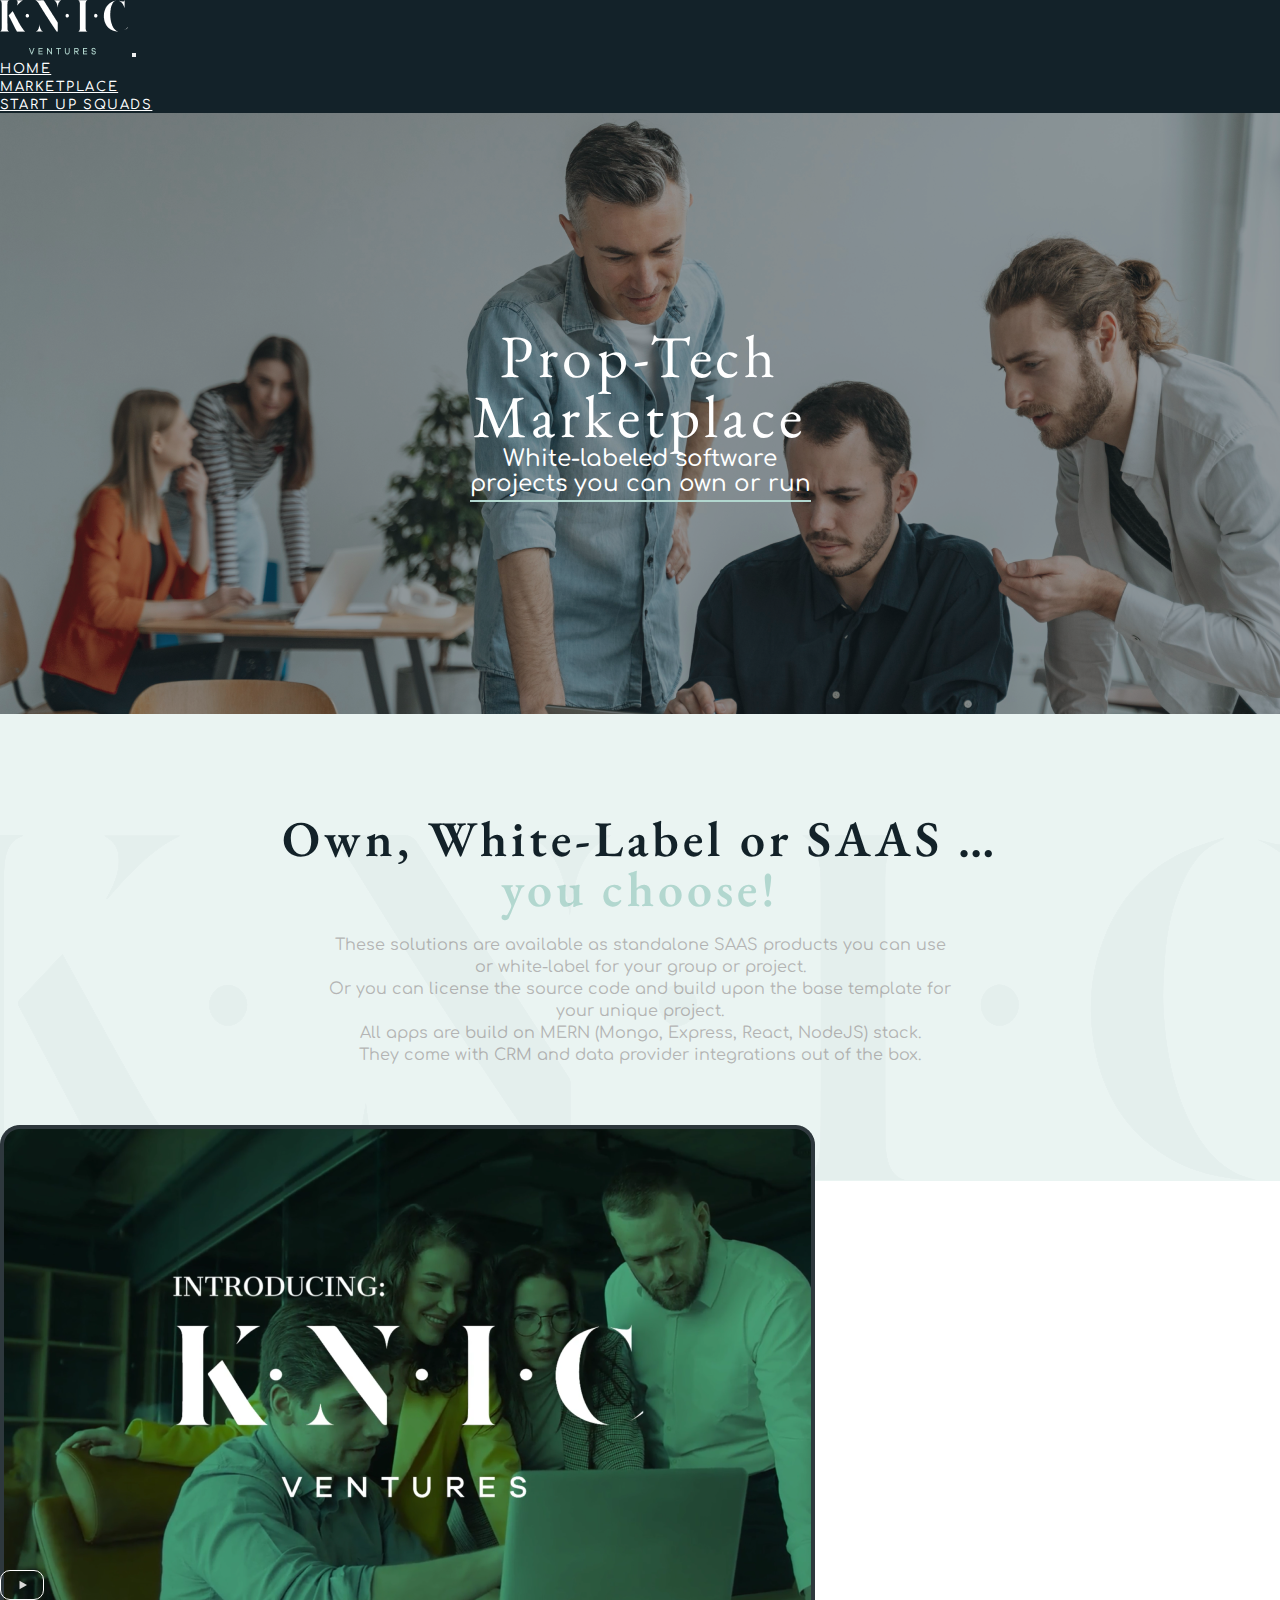
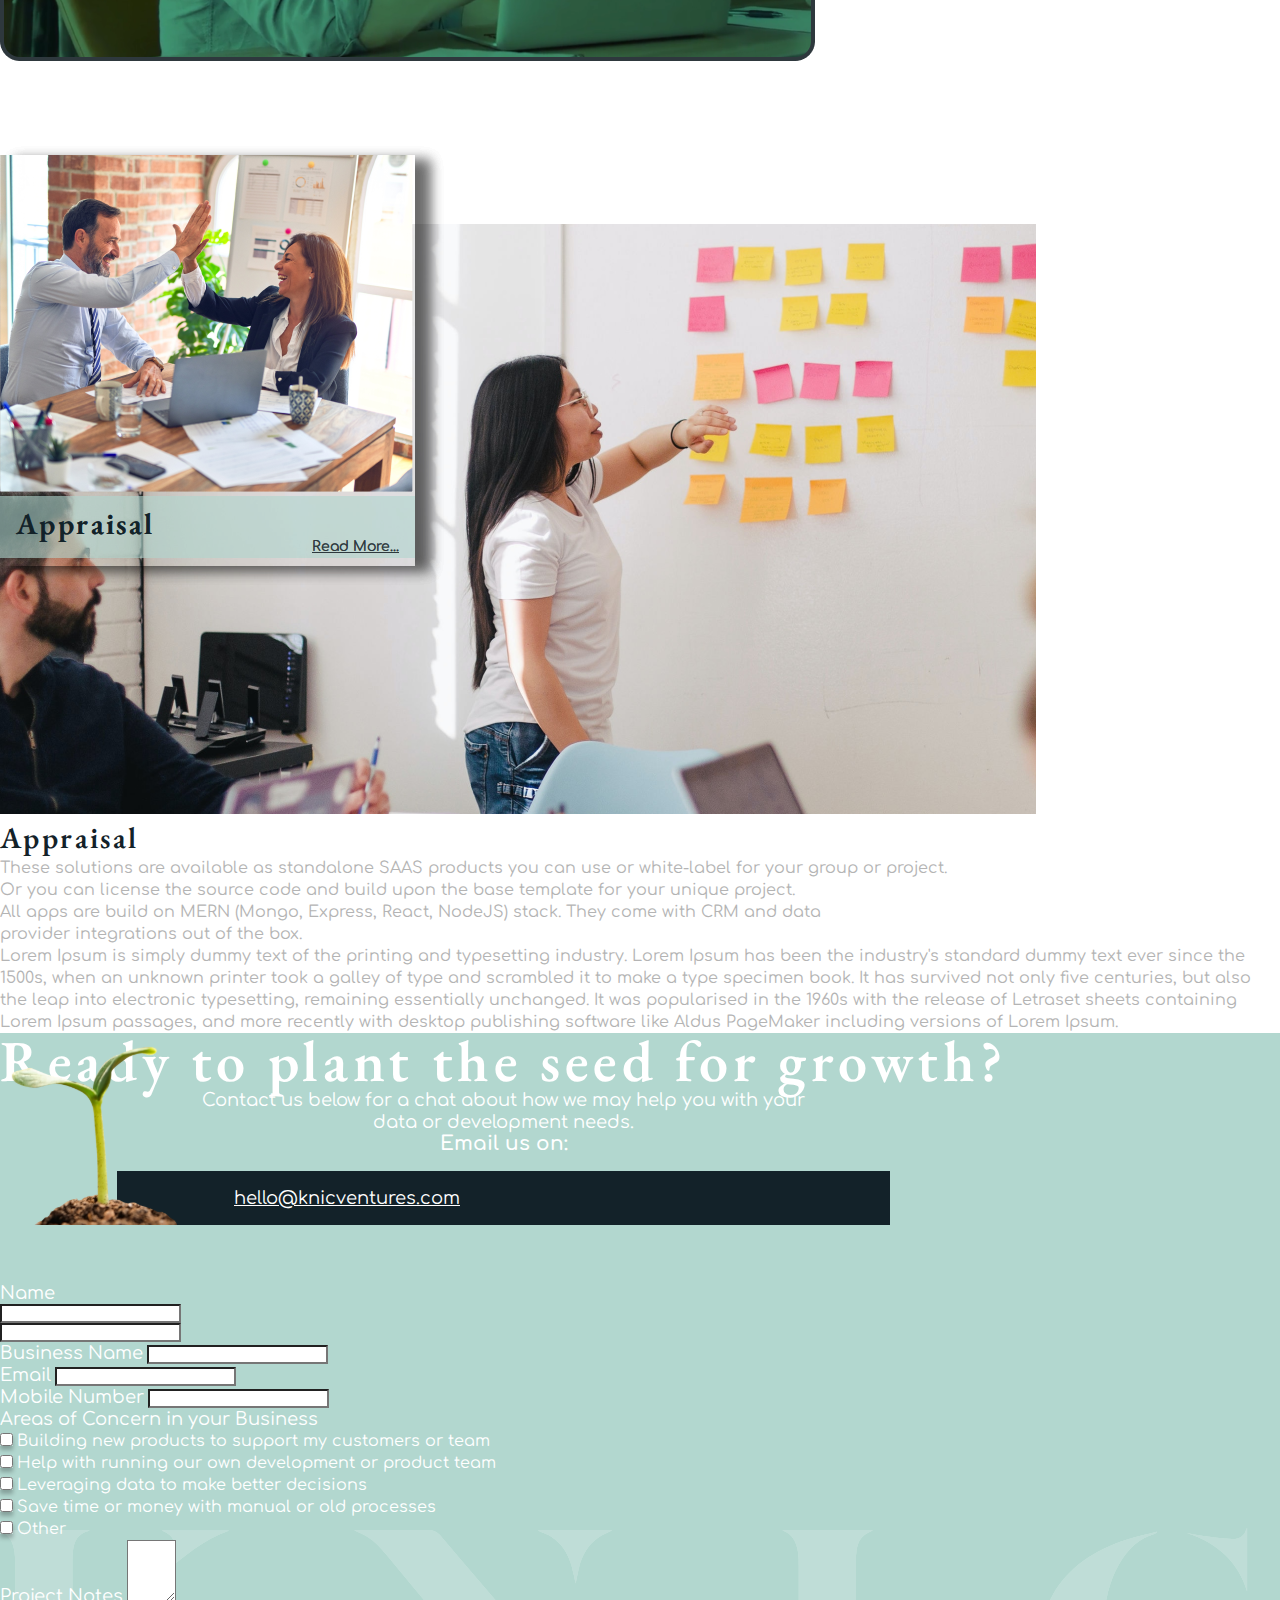
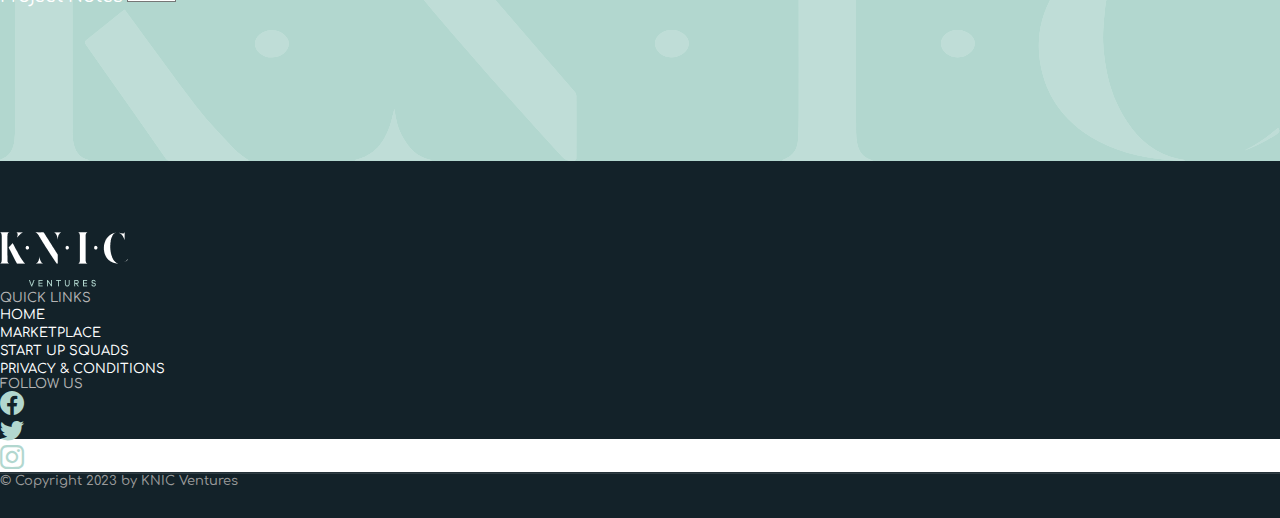
==== index.html @ 0ed19557 "Add files via upload" ====
<!doctype html>
<html lang="en">

<head>
    <meta charset="utf-8">
    <meta name="viewport" content="width=device-width, initial-scale=1">
    <title>Knic inner page</title>
    <link rel="stylesheet" href="style.css">
    <link rel="shortcut icon" href="assets/Logo.png" type="image/x-icon">
    <!-- Bootstrap CSS cdn link  -->
    <link href="https://cdn.jsdelivr.net/npm/bootstrap@5.3.1/dist/css/bootstrap.min.css" rel="stylesheet"
        integrity="sha384-4bw+/aepP/YC94hEpVNVgiZdgIC5+VKNBQNGCHeKRQN+PtmoHDEXuppvnDJzQIu9" crossorigin="anonymous">
    <!-- Bootstrap Icon cdn link  -->
    <link rel="stylesheet" href="https://cdn.jsdelivr.net/npm/bootstrap-icons@1.10.5/font/bootstrap-icons.css">
</head>

<body>
    <!-------------------------- Navbar--------------- -->
    <nav class="navbar navbar-expand-lg ">
        <div class="container-fluid mx-md-3">
            <a class="navbar-brand" href="index.html"><img src="assets/Logo.png" alt="Logo img"></a>
            <button class="navbar-toggler" type="button" data-bs-toggle="collapse"
                data-bs-target="#navbarSupportedContent" aria-controls="navbarSupportedContent" aria-expanded="false"
                aria-label="Toggle navigation">
                <span class="navbar-toggler-icon"></span>
            </button>
            <div class="collapse navbar-collapse" id="navbarSupportedContent">
                <ul class="navbar-nav ms-auto mb-2 mb-lg-0">
                    <li class="nav-item">
                        <a class="nav-link" aria-current="page" href="javascript:void(0)">HOME</a>
                    </li>
                    <li class="nav-item">
                        <a class="nav-link mx-lg-4" href="index.html">MARKETPLACE</a>
                    </li>
                    <li class="nav-item">
                        <a class="nav-link" href="startupsquads.html">START UP SQUADS</a>
                    </li>
                </ul>
            </div>
        </div>
    </nav>

    <!-------------------------- Hero Section--------------- -->

    <div class="container-fluid hero_img">
        <div class="row ">
            <div class="hero_content">
                <h1 class="hero_heading">Prop-Tech <br /> Marketplace</h1>
                <p class="hero_title mt-4">White-labeled software <br /> projects you can own or run </p>
            </div>
        </div>
    </div>

    <!-------------------------- Second Section--------------- -->
    <div class="container-fluid content_bg">
        <div class="row">
            <div class="second_section">
                <div class="second_section_heading">
                    <h2>Own, White-Label or SAAS … <br /><span>you choose!</span></h2>
                </div>
                <div class="second_section_info">
                    <p>These solutions are available as standalone SAAS products you can use <br /> or white-label for
                        your group
                        or project.</p>
                    <p>Or you can license the source code and build upon the base template for <br /> your unique
                        project.</p>
                    <p>All apps are build on MERN (Mongo, Express, React, NodeJS) stack.</p>
                    <p>They come with CRM and data provider integrations out of the box.</p>
                </div>
            </div>
        </div>
    </div>

    <!-------------------------- Image Section--------------- -->
    <div class="container-fluid">
        <div class="row">
            <div class="center_image text-center">
                <img src="assets/introduction.png" class="img-fluid" alt="Introduction Image">
                <div class="youtube">
                    <a href="javascript:void(0)">
                        <img src="assets/youtube.svg" alt="youtube">
                    </a>
                </div>
            </div>
        </div>
    </div>

    <!-------------------------- Card Section--------------- -->
    <div class="container-fluid card_section d-flex align-items-center justify-content-center">
        <div class="row ">
            <div class="col-md-4 col-12">
                <div class="card rounded-0" data-bs-target="#exampleModalToggle" data-bs-toggle="modal">
                    <img src="assets/card.png" class="card-img-top img-fluid rounded-0" alt="...">
                    <div class="card-body">
                        <h5 class="card-title">Appraisal</h5>
                        <a href="javascript:void(0)" class="text-decoration-none">Read More...</a>
                    </div>
                    <div class="overlay">
                        <div class="content_hover_card">
                            <img src="assets/01.svg" alt="01">
                            <h3>Appraisal</h3>
                            <p>Capture Testimonials and ratings from your buyers and sellers automatically after the
                                sale with SMS/Email forms sent directly.</p>
                        </div>
                    </div>
                </div>
            </div>
            <div class="col-md-4 col-12">
                <div class="card rounded-0" data-bs-target="#exampleModalToggle" data-bs-toggle="modal">
                    <img src="assets/card.png" class="card-img-top img-fluid rounded-0" alt="...">
                    <div class="card-body">
                        <h5 class="card-title">Appraisal</h5>
                        <a href="javascript:void(0)" class="text-decoration-none">Read More...</a>
                    </div>
                    <div class="overlay">
                        <div class="content_hover_card">
                            <img src="assets/01.svg" alt="01">
                            <h3>Appraisal</h3>
                            <p>Capture Testimonials and ratings from your buyers and sellers automatically after the
                                sale with SMS/Email forms sent directly.</p>
                        </div>
                    </div>
                </div>
            </div>
            <div class="col-md-4 col-12">
                <div class="card rounded-0" data-bs-target="#exampleModalToggle" data-bs-toggle="modal">
                    <img src="assets/card.png" class="card-img-top img-fluid rounded-0" alt="...">
                    <div class="card-body">
                        <h5 class="card-title">Appraisal</h5>
                        <a href="javascript:void(0)" class="text-decoration-none">Read More...</a>
                    </div>
                    <div class="overlay">
                        <div class="content_hover_card">
                            <img src="assets/01.svg" alt="01">
                            <h3>Appraisal</h3>
                            <p>Capture Testimonials and ratings from your buyers and sellers automatically after the
                                sale with SMS/Email forms sent directly.</p>
                        </div>
                    </div>
                </div>
            </div>
        </div>
    </div>

    <!-------------------------- Card Modal Section--------------- -->
    <div class="modal fade rounded-0 " id="exampleModalToggle" aria-hidden="true"
        aria-labelledby="exampleModalToggleLabel" tabindex="-1">
        <div class="modal-dialog modal-dialog-centered modal-xl">
            <div class="modal-content rounded-0 ">
                <div class="modal-header">
                    <img src="assets/card_popup_modal.png" class="img-fluid w-100" alt="Card popup image">
                </div>
                <div class="modal-body">
                    <h5 class="mb-3">Appraisal</h5>
                    <p>These solutions are available as standalone SAAS products you can use or white-label for your
                        group or project. <br />
                        Or you can license the source code and build upon the base template for your unique project.</p>
                    <p>All apps are build on MERN (Mongo, Express, React, NodeJS) stack. They come with CRM and data
                        <br />
                        provider integrations out of the box.
                    </p>
                    <p>Lorem Ipsum is simply dummy text of the printing and typesetting industry. Lorem Ipsum has been
                        the industry's standard dummy text ever since the 1500s, when an unknown printer took a galley
                        of type and scrambled it to make a type specimen book. It has survived not only five centuries,
                        but also the leap into electronic typesetting, remaining essentially unchanged. It was
                        popularised in the 1960s with the release of Letraset sheets containing Lorem Ipsum passages,
                        and more recently with desktop publishing software like Aldus PageMaker including versions of
                        Lorem Ipsum.</p>
                </div>
            </div>
        </div>
    </div>

    <!-------------------------- Contact Section--------------- -->
    <div class="container-fluid contact">
        <div class="row">
            <!-- Contact info -->
            <div class="col-md-6 text-center align-items-center justify-content-center d-flex tree_bottom">
                <div class="contact_info">
                    <h3>Ready to plant the seed for growth?</h3>
                    <p class="mt-4">Contact us below for a chat about how we may help you with your <br /> data or
                        development needs.
                    </p>
                    <h6 class="mt-1">Email us on:</h6>
                    <div class="contact_email_btn">
                        <a href="mailto:hello@knicventures.com" class="text-decoration-none">hello@knicventures.com</a>
                    </div>
                </div>
            </div>
            <!-- Form -->
            <div class="col-md-6 form_section d-flex justify-content-center">
                <form style="width: 583px;">
                    <!-- Name input -->
                    <div class="row">
                        <label class="form-label" for="name">Name</label>
                        <div class="col-md-6 col-12">
                            <div class="form-outline">
                                <input type="text" name="fname" class="form-control" />
                            </div>
                        </div>
                        <div class="col-md-6 col-12">
                            <div class="form-outline">
                                <input type="text" name="lname" class="form-control" />
                            </div>
                        </div>
                    </div>

                    <!-- Business Name input -->
                    <div class="form-outline mt-3">
                        <label class="form-label" for="Business_Name">Business Name</label>
                        <input type="text" name="Business_Name" class="form-control" />
                    </div>

                    <!-- Email and Mobile input  -->
                    <div class="row mt-3">
                        <div class="col-6">
                            <div class="form-outline">
                                <label class="form-label" for="Email">Email</label>
                                <input type="email" name="Email" class="form-control" />
                            </div>
                        </div>
                        <div class="col-6">
                            <div class="form-outline">
                                <label class="form-label" for="number">Mobile Number</label>
                                <input type="text" name="number" class="form-control" />
                            </div>
                        </div>
                    </div>

                    <!-- Checkbox -->
                    <div class="checkbox_list mt-3">
                        <h6>Areas of Concern in your Business</h6>
                        <div class="form-check">
                            <input class="form-check-input" type="checkbox" value="" id="flexCheckDefault">
                            <label class="form-check-label" for="flexCheckDefault"> Building new products to support my
                                customers or team
                            </label>
                        </div>
                        <div class="form-check">
                            <input class="form-check-input" type="checkbox" value="" id="2">
                            <label class="form-check-label" for="2">
                                Help with running our own development or product team
                            </label>
                        </div>
                        <div class="form-check">
                            <input class="form-check-input" type="checkbox" value="" id="3">
                            <label class="form-check-label" for="3">
                                Leveraging data to make better decisions
                            </label>
                        </div>
                        <div class="form-check">
                            <input class="form-check-input" type="checkbox" value="" id="4">
                            <label class="form-check-label" for="4">
                                Save time or money with manual or old processes
                            </label>
                        </div>
                        <div class="form-check">
                            <input class="form-check-input" type="checkbox" value="" id="5">
                            <label class="form-check-label" for="5">
                                Other
                            </label>
                        </div>
                    </div>

                    <!-- Project Notes textarea -->
                    <div class="form-outline mt-3">
                        <label class="form-label" for="project_notes">Project Notes</label>
                        <textarea name="project_notes" cols="4" rows="4" class="form-control"></textarea>
                    </div>
                </form>
            </div>
        </div>
    </div>

    <!-------------------------- Footer Section--------------- -->
    <footer>
        <div class="container-fluid">
            <div class="row">
                <div class="col-md-3 ms-md-3">
                    <img src="assets/Logo.png" alt="logo">
                </div>
                <div class="col-md-3 footer_link">
                    <h5 class="mb-4">QUICK LINKS</h5>
                    <ul class="p-0">
                        <li class="mb-2"><a href="javascript:void(0)">HOME</a></li>
                        <li class="mb-2"><a href="javascript:void(0)">MARKETPLACE</a></li>
                        <li class="mb-2"><a href="javascript:void(0)">START UP SQUADS</a></li>
                        <li><a href="javascript:void(0)">PRIVACY & CONDITIONS</a></li>
                    </ul>
                </div>
                <div class="col-md-3 footer_social">
                    <h5 class="mb-4">FOLLOW US</h5>
                    <ul class="p-0 d-flex">
                        <li><a href="javascript:void(0)"><i class="bi bi-facebook"></i></a></li>
                        <li class="mx-4"><a href="javascript:void(0)"><i class="bi bi-twitter"></i></a></li>
                        <li><a href="javascript:void(0)"><i class="bi bi-instagram"></i></a></li>
                </div>
                <div class="copyright text-center p-0">
                    <hr>
                    <p class="pt-3">© Copyright 2023 by KNIC Ventures</p>
                </div>
            </div>
        </div>
    </footer>




    <script src="https://cdn.jsdelivr.net/npm/bootstrap@5.3.1/dist/js/bootstrap.bundle.min.js"
        integrity="sha384-HwwvtgBNo3bZJJLYd8oVXjrBZt8cqVSpeBNS5n7C8IVInixGAoxmnlMuBnhbgrkm"
        crossorigin="anonymous"></script>
</body>

</html>
---- style.css ----
@import url("https://fonts.googleapis.com/css2?family=Comfortaa:wght@300;500;700&display=swap");
@import url("https://fonts.googleapis.com/css2?family=EB+Garamond:wght@400;500;600;700&display=swap");

* {
  margin: 0;
  padding: 0;
  box-sizing: border-box;
}

:root {
  --white: #fff;
  --blue: #132229;
  --light: #b2d7cf;
  --gray: #b4b4b4;
  --Comfortaa: "Comfortaa", cursive;
  --EB_Garamond: "EB Garamond", serif;
}

/*------------------Navbar------------------------- */
.navbar {
  background: var(--blue);
}

.nav-item a {
  font-family: var(--Comfortaa);
  color: var(--white);
  font-size: 13px;
  font-style: normal;
  font-weight: 500;
  line-height: normal;
  letter-spacing: 1.56px;
  /* padding: 0 !important; */
}

.nav-item a:hover {
  color: var(--white);
  border-bottom: 1px solid var(--light);
}

/*------------------ Hero Section------------------------- */
.hero_img {
  position: relative;
  display: flex;
  justify-content: center;
  align-items: center;
  height: 601px;
  width: 100%;
  background-image: url("assets/hero_img.png");
  background-size: cover;
}

.hero_img::before {
  content: "";
  position: absolute;
  top: 0px;
  right: 0px;
  bottom: 0px;
  left: 0px;
  opacity: 0.46;
  background-color: var(--blue);
}

.hero_content .hero_heading {
  position: relative;
  color: var(--white) !important;
  text-align: center;
  font-family: var(--EB_Garamond);
  font-size: 60px;
  font-style: normal;
  font-weight: 400;
  line-height: 60px;
  letter-spacing: 4.8px;
}

.hero_content .hero_title {
  position: relative;
  color: var(--white);
  text-align: center;
  font-family: var(--Comfortaa);
  font-size: 23px;
  font-style: normal;
  font-weight: 500;
  line-height: normal;
  padding-bottom: 4px;
  border-bottom: 2px solid var(--light);
}

/*------------------ Content Section------------------------- */
.content_bg {
  position: relative;
  height: 467px;
}
.content_bg::before {
  content: "";
  position: absolute;
  top: 0;
  bottom: 0;
  right: 0;
  left: 0;
  background: var(--light);
  opacity: 0.27;
}
.content_bg::after {
  content: "";
  position: absolute;
  top: 0px;
  right: 0px;
  bottom: 0px;
  left: 0px;
  background: url("assets/content_img.svg") bottom no-repeat;
}

.second_section {
  padding: 100px 0px 0px 0px;
  position: relative;
}

.second_section_heading h2 {
  color: var(--blue);
  text-align: center;
  font-family: var(--EB_Garamond);
  font-size: 50px;
  font-style: normal;
  font-weight: 600;
  line-height: 50px;
  letter-spacing: 4px;
}

.second_section_heading span {
  color: var(--light);
  font-family: var(--EB_Garamond);
  font-size: 50px;
  font-style: normal;
  font-weight: 600;
  line-height: 50px;
  letter-spacing: 4px;
}
.second_section_info {
  padding: 20px;
}
.second_section_info p {
  color: var(--gray);
  text-align: center;
  font-family: var(--Comfortaa);
  font-size: 16px;
  font-style: normal;
  font-weight: 400;
  line-height: 22px;
}

/*------------------ Image Section------------------------- */
.center_image {
  margin-top: -56px !important;
  z-index: 999;
  position: relative;
  width: 815px;
  height: 536px;
}
.center_image .youtube {
  margin-top: -95px;
}

/*------------------ Card Section------------------------- */
.card_section {
  margin-bottom: 163px;
}

.card {
  margin-top: 94px;
  width: 415px !important;
  height: 411px !important;
  border: none !important;
  box-shadow: 15px 5px 12px 0px rgba(0, 0, 0, 0.25);
  position: absolute;
}

.card-body {
  position: relative;
  padding: 0px !important;
}

.card-body::before {
  content: "";
  position: absolute;
  top: 0;
  bottom: 0;
  right: 0;
  left: 0;
  background: var(--light);
  opacity: 0.27;
}

.card-title {
  position: relative;
  color: var(--blue);
  font-family: var(--EB_Garamond);
  font-size: 30px;
  font-style: normal;
  font-weight: 600;
  line-height: 56px;
  letter-spacing: 2.4px;
  padding-left: 16px;
  margin: 0px !important;
}

.card-body a {
  position: relative;
  color: #2e383d;
  font-family: var(--Comfortaa);
  font-size: 14px;
  font-style: normal;
  font-weight: 400;
  line-height: 22px;
  display: flex;
  justify-content: end;
  margin: -16px 16px 0px 0px;
}

.overlay {
  position: absolute;
  top: 0;
  bottom: 0;
  left: 0;
  right: 0;
  opacity: 0;
  transition: 0.4s ease-in-out;
  background: var(--blue);
  cursor: pointer;
  align-items: center;
  display: flex;
}

.content_hover_card {
  position: absolute;
  margin: 0px 55px;
  color: var(--white);
}

.content_hover_card h3 {
  color: var(--white);
  font-family: var(--Comfortaa);
  font-size: 30px;
  font-style: normal;
  font-weight: 400;
  line-height: 22px;
  margin: 10px 0px 15px 0px;
}

.content_hover_card p {
  color: var(--white);
  font-family: var(--Comfortaa);
  font-size: 16px;
  font-style: normal;
  font-weight: 400;
  line-height: 22px;
}

.card:hover .overlay {
  opacity: 1 !important;
}

/* card modal */
.modal-header {
  border-bottom: 0px !important;
}
.modal-xl {
  --bs-modal-width: 1091px !important;
}

/* .modal-body{
  padding: 0px!important;
} */

.modal-body h5 {
  color: var(--blue);
  font-family: var(--EB_Garamond);
  font-size: 30px;
  font-style: normal;
  font-weight: 600;
  /* line-height: 56px; */
  letter-spacing: 2.4px;
}

.modal-body p {
  color: var(--gray);
  font-family: var(--Comfortaa);
  font-size: 16px;
  font-style: normal;
  font-weight: 400;
  line-height: 22px;
}

/*------------------ Contact Section------------------------- */
.contact {
  background: var(--light);
  height: 728px;
  display: flex;
  position: relative;
}

.contact::before {
  content: "";
  position: absolute;
  top: 0px;
  right: 0px;
  bottom: 0px;
  left: 0px;
  background: url("assets/content_img_small.svg") bottom no-repeat;
  background-size: contain;
}

.contact_info h3 {
  color: var(--white);
  text-align: center;
  font-family: var(--EB_Garamond);
  font-size: 58px;
  font-style: normal;
  font-weight: 600;
  line-height: 56px;
  letter-spacing: 4.64px;
}
.contact_info p {
  color: var(--white);
  text-align: center;
  font-family: var(--Comfortaa);
  font-size: 18px;
  font-style: normal;
  font-weight: 400;
  line-height: 22px;
}
.contact_info h6 {
  color: var(--white);
  text-align: center;
  font-family: var(--Comfortaa);
  font-size: 20px;
  font-style: normal;
  font-weight: 600;
  line-height: 22px !important;
}
.contact_email_btn {
  background: var(--blue);
  margin: 16px 117px !important;
  padding: 16px 117px !important;
}
.contact_email_btn a {
  color: var(--white);
  text-align: center;
  font-family: var(--Comfortaa);
  font-size: 18px;
  font-style: normal;
  font-weight: 400;
  line-height: 22px;
}

.tree_bottom {
  position: relative;
}

.tree_bottom::after {
  content: "";
  position: absolute;
  bottom: 0px;
  width: 177px;
  height: 199px;
  background: url("assets/Tree.svg") no-repeat;
  background-position: bottom center;
}

/* ----------contact section (form Part)-------------- */
.form_section {
  margin-top: 57px !important;
  position: relative;
}
.form_section label,
.checkbox_list h6 {
  color: var(--white);
  font-family: var(--Comfortaa);
  font-size: 18px;
  font-style: normal;
  font-weight: 400;
  line-height: 22px;
}

.form-check label {
  color: var(--white);
  font-family: var(--Comfortaa);
  font-size: 16px !important;
  font-style: normal;
  font-weight: 400;
  line-height: 22px;
}
.form-outline input,
.form-outline textarea,
.form-check-input {
  box-shadow: none !important;
  border-radius: 0px !important;
}
.form-check-input {
  box-shadow: 0px 4px 4px 0px rgba(0, 0, 0, 0.25) !important;
}

/* ----------Footer section-------------- */

footer {
  background-color: var(--blue);
  height: 278px;
  padding-top: 71px;
}

.footer_link h5,
.footer_social h5 {
  color: var(--gray);
  font-family: var(--Comfortaa);
  font-size: 13px;
  font-style: normal;
  font-weight: 500;
  line-height: normal;
}

.footer_link ul li,
.footer_social ul li {
  list-style: none !important;
}
.footer_link ul li a {
  text-decoration: none;
  color: var(--white);
  font-family: var(--Comfortaa);
  font-size: 13px;
  font-style: normal;
  font-weight: 500;
  line-height: normal;
}
.footer_social ul li a i {
  color: #b2d7cf !important;
  font-size: 24px;
}

.copyright {
  background-color: var(--blue);
  height: 46px;
}

.copyright hr {
  margin: 0px !important;
  opacity: 0.13;
  color: #d9d9d9;
}

.copyright p {
  color: #9a9a9a;
  font-family: var(--Comfortaa);
  font-size: 13px;
  font-style: normal;
  font-weight: 500;
  line-height: normal;
}
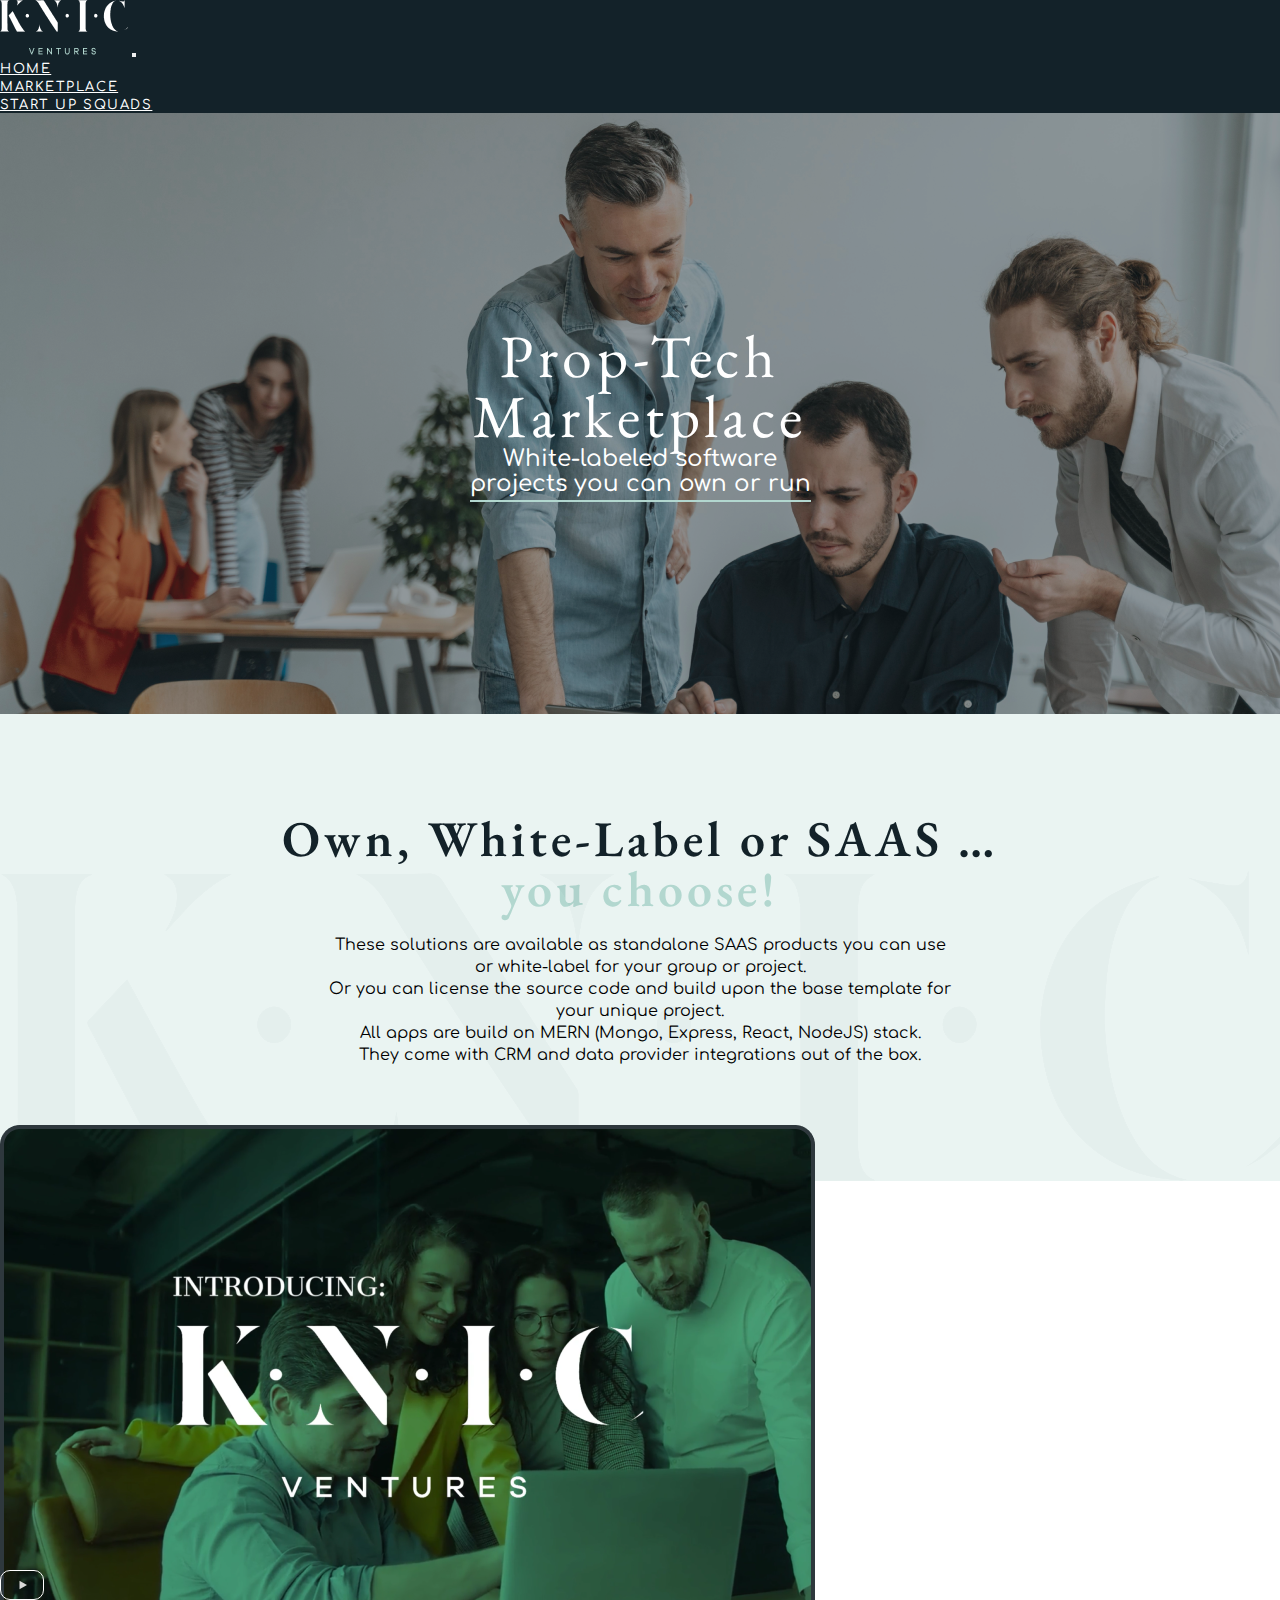
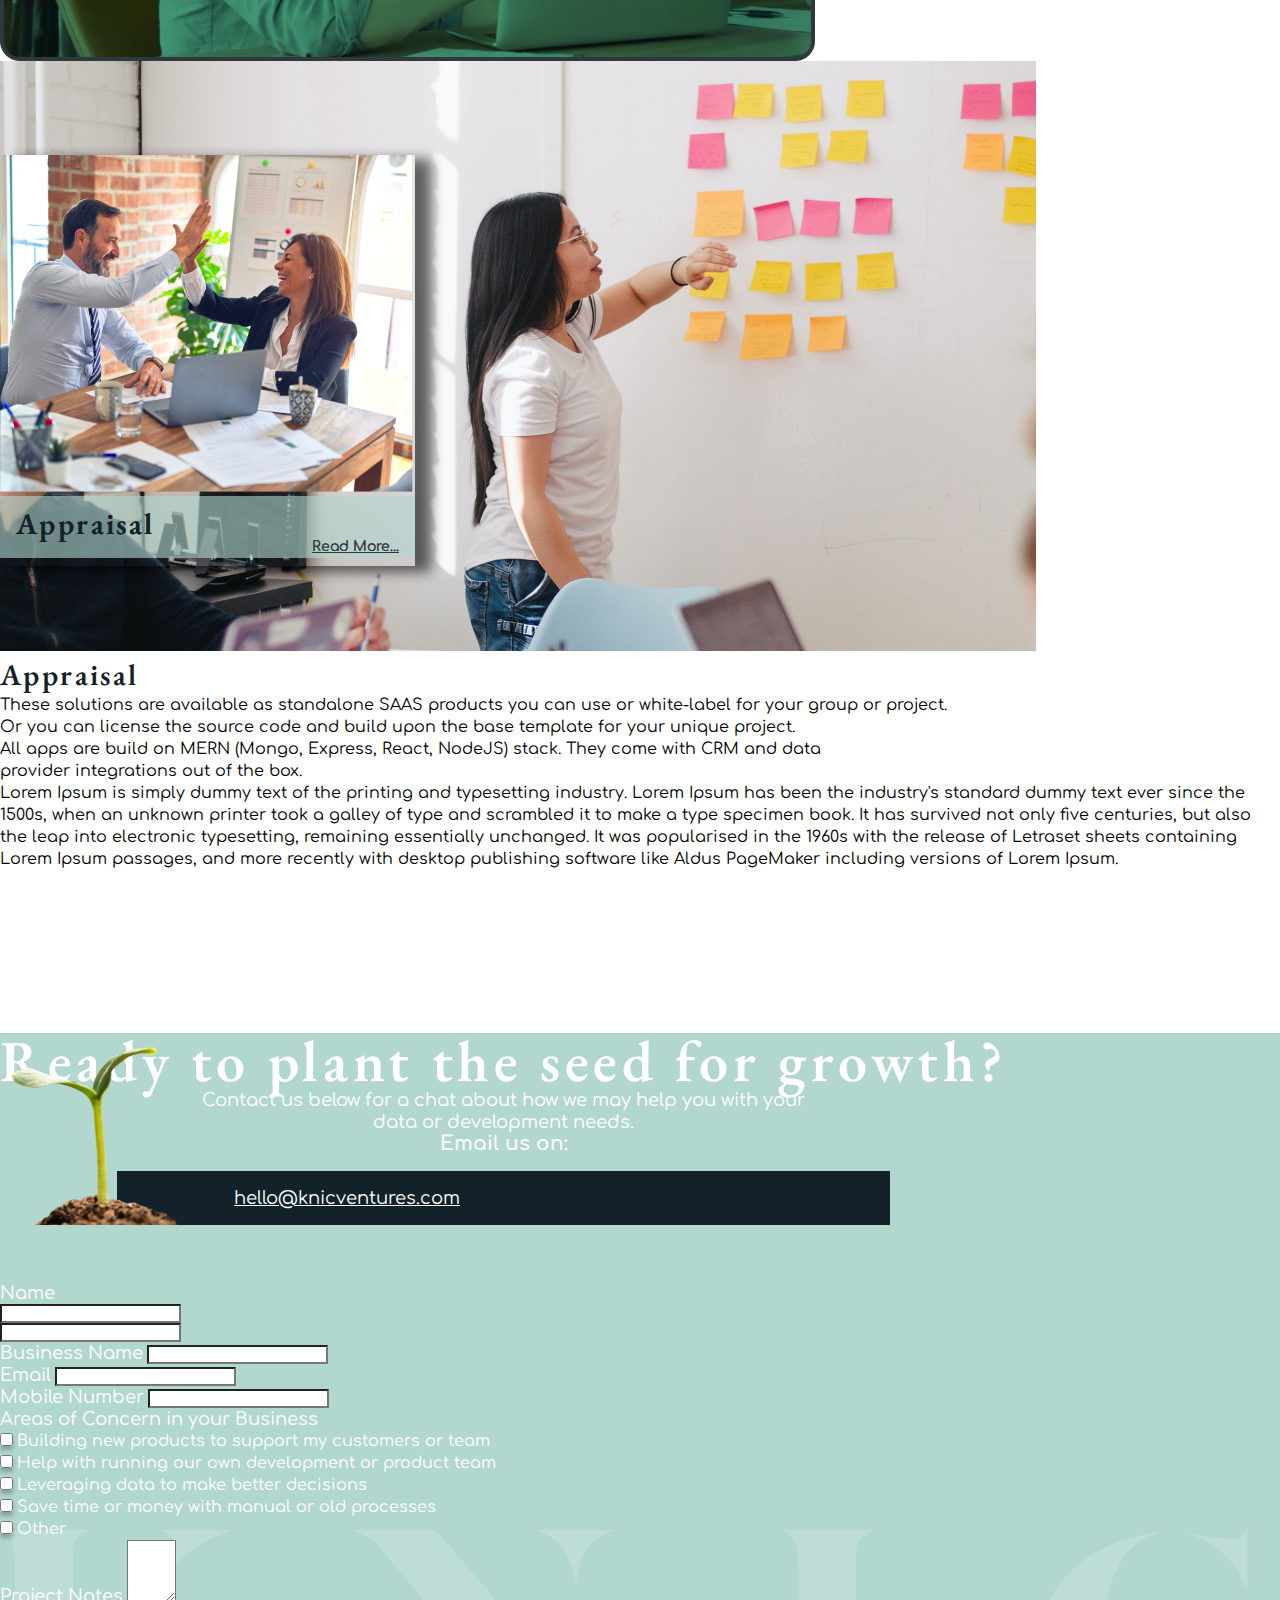
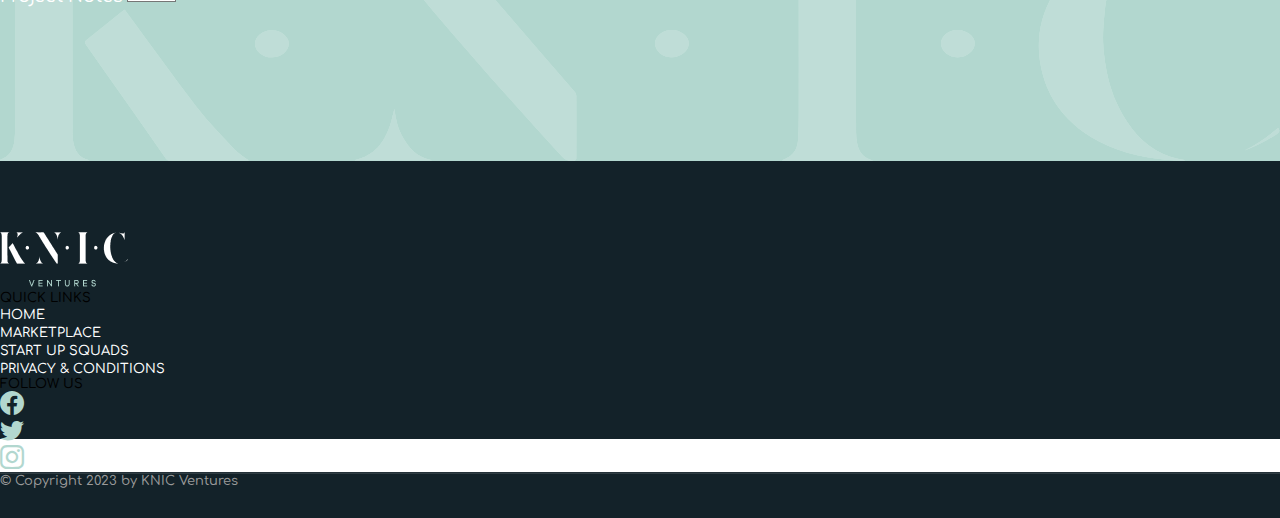
==== commit 93626a81: "startup file add" ====
--- a/index.html
+++ b/index.html
@@ -44,7 +44,7 @@
 
     <div class="container-fluid hero_img">
         <div class="row ">
-            <div class="hero_content">
+            <div class="hero_content mt-md-5">
                 <h1 class="hero_heading">Prop-Tech <br /> Marketplace</h1>
                 <p class="hero_title mt-4">White-labeled software <br /> projects you can own or run </p>
             </div>
@@ -140,32 +140,37 @@
                 </div>
             </div>
         </div>
-    </div>
-
-    <!-------------------------- Card Modal Section--------------- -->
-    <div class="modal fade rounded-0 " id="exampleModalToggle" aria-hidden="true"
-        aria-labelledby="exampleModalToggleLabel" tabindex="-1">
-        <div class="modal-dialog modal-dialog-centered modal-xl">
-            <div class="modal-content rounded-0 ">
-                <div class="modal-header">
-                    <img src="assets/card_popup_modal.png" class="img-fluid w-100" alt="Card popup image">
-                </div>
-                <div class="modal-body">
-                    <h5 class="mb-3">Appraisal</h5>
-                    <p>These solutions are available as standalone SAAS products you can use or white-label for your
-                        group or project. <br />
-                        Or you can license the source code and build upon the base template for your unique project.</p>
-                    <p>All apps are build on MERN (Mongo, Express, React, NodeJS) stack. They come with CRM and data
-                        <br />
-                        provider integrations out of the box.
-                    </p>
-                    <p>Lorem Ipsum is simply dummy text of the printing and typesetting industry. Lorem Ipsum has been
-                        the industry's standard dummy text ever since the 1500s, when an unknown printer took a galley
-                        of type and scrambled it to make a type specimen book. It has survived not only five centuries,
-                        but also the leap into electronic typesetting, remaining essentially unchanged. It was
-                        popularised in the 1960s with the release of Letraset sheets containing Lorem Ipsum passages,
-                        and more recently with desktop publishing software like Aldus PageMaker including versions of
-                        Lorem Ipsum.</p>
+        <!-------------------------- Card Modal Section--------------- -->
+        <div class="modal fade rounded-0 " id="exampleModalToggle" aria-hidden="true"
+            aria-labelledby="exampleModalToggleLabel" tabindex="-1">
+            <div class="modal-dialog modal-dialog-centered modal-xl">
+                <div class="modal-content rounded-0 ">
+                    <div class="modal-header">
+                        <img src="assets/card_popup_modal.png" class="img-fluid w-100" alt="Card popup image">
+                    </div>
+                    <div class="modal-body">
+                        <h5 class="mb-3">Appraisal</h5>
+                        <p>These solutions are available as standalone SAAS products you can use or white-label for your
+                            group or project. <br />
+                            Or you can license the source code and build upon the base template for your unique project.
+                        </p>
+                        <p>All apps are build on MERN (Mongo, Express, React, NodeJS) stack. They come with CRM and data
+                            <br />
+                            provider integrations out of the box.
+                        </p>
+                        <p>Lorem Ipsum is simply dummy text of the printing and typesetting industry. Lorem Ipsum has
+                            been
+                            the industry's standard dummy text ever since the 1500s, when an unknown printer took a
+                            galley
+                            of type and scrambled it to make a type specimen book. It has survived not only five
+                            centuries,
+                            but also the leap into electronic typesetting, remaining essentially unchanged. It was
+                            popularised in the 1960s with the release of Letraset sheets containing Lorem Ipsum
+                            passages,
+                            and more recently with desktop publishing software like Aldus PageMaker including versions
+                            of
+                            Lorem Ipsum.</p>
+                    </div>
                 </div>
             </div>
         </div>
--- a/style.css
+++ b/style.css
@@ -11,7 +11,7 @@
   --white: #fff;
   --blue: #132229;
   --light: #b2d7cf;
-  --gray: #b4b4b4;
+  --gray: var(--gray);
   --Comfortaa: "Comfortaa", cursive;
   --EB_Garamond: "EB Garamond", serif;
 }
@@ -49,7 +49,8 @@
   background-size: cover;
 }
 
-.hero_img::before {
+.hero_img::before,
+.startup_hero_img::before {
   content: "";
   position: absolute;
   top: 0px;
@@ -108,6 +109,7 @@
   bottom: 0px;
   left: 0px;
   background: url("assets/content_img.svg") bottom no-repeat;
+  background-size: contain;
 }
 
 .second_section {
@@ -454,3 +456,262 @@
   font-weight: 500;
   line-height: normal;
 }
+
+/* ---------------------------------------------
+Statup Squads css start
+---------------------------------------------- */
+.startup_hero_img {
+  position: relative;
+  display: flex;
+  justify-content: center;
+  align-items: center;
+  height: 601px;
+  width: 100%;
+  background-image: url("assets/startup/stratup_hero_img.png");
+  background-size: cover;
+}
+
+.out_sourcing {
+  height: 273px;
+}
+
+.out_sourcing_heading h2 {
+  color: var(--blue);
+  text-align: center;
+  font-family: var(--EB_Garamond);
+  font-size: 50px;
+  font-style: normal;
+  font-weight: 600;
+  line-height: 56px;
+  letter-spacing: 4px;
+  position: relative;
+}
+/* ------------------light box-------------------------------- */
+
+.light_box_bg {
+  width: 497px !important;
+  height: 383px !important;
+  position: relative;
+}
+
+.light_box_bg::before {
+  content: "";
+  opacity: 0.37;
+  background-color: var(--light);
+  top: 0;
+  bottom: 0;
+  right: 0;
+  left: 0;
+  position: absolute;
+}
+
+.light_box_bg::after {
+  content: "";
+  position: absolute;
+  width: 80px;
+  height: 79px;
+  background-color: var(--blue);
+  top: -36px;
+  right: -22px;
+}
+.light_box_content {
+  margin-left: 48px;
+}
+
+.light_box_content h5 {
+  position: relative;
+  color: var(--blue);
+  font-family: var(--EB_Garamond);
+  font-size: 30px;
+  padding: 32px 0px 10px 0px;
+  font-style: normal;
+  font-weight: 600;
+  line-height: 56px;
+  letter-spacing: 2.4px;
+}
+
+.light_box_content ul li {
+  color: #949595;
+  font-family: var(--Comfortaa);
+  font-size: 16px;
+  margin-bottom: 26px;
+  font-style: normal;
+  font-weight: 400;
+  line-height: 22px;
+}
+.light_box_content ul {
+  list-style: none;
+  position: relative;
+}
+.light_box_content ul li::before {
+  content: "•";
+  font-size: 18px;
+  width: 10px !important;
+  height: 10px !important;
+  color: var(--light);
+  margin-left: -1em;
+  display: inline-block;
+}
+
+/* ------------------dark box-------------------------------- */
+.dark_box_bg {
+  width: 497px !important;
+  height: 383px !important;
+  position: relative;
+  background-color: var(--blue);
+}
+
+.dark_box_bg::after {
+  content: "";
+  position: absolute;
+  width: 80px;
+  height: 79px;
+  background-color: var(--light);
+  top: -36px;
+  right: -22px;
+}
+.dark_box_content {
+  margin-left: 48px;
+}
+
+.dark_box_content h5 {
+  position: relative;
+  color: var(--white);
+  font-family: var(--EB_Garamond);
+  font-size: 30px;
+  padding: 32px 0px 10px 0px;
+  font-style: normal;
+  font-weight: 600;
+  line-height: 56px;
+  letter-spacing: 2.4px;
+}
+
+.dark_box_content ul li {
+  color: var(--white);
+  font-family: var(--Comfortaa);
+  font-size: 16px;
+  margin-bottom: 26px;
+  font-style: normal;
+  font-weight: 400;
+  line-height: 22px;
+}
+.dark_box_content ul {
+  list-style: none;
+  position: relative;
+}
+.dark_box_content ul li::before {
+  content: "•";
+  font-size: 18px;
+  width: 10px !important;
+  height: 10px !important;
+  color: var(--light);
+  margin-left: -1em;
+  display: inline-block;
+}
+.dark_box_btn .dark_box_btn_first,
+.dark_box_btn .dark_box_btn_second {
+  margin-top: 20px;
+}
+
+.dark_box_btn_first a {
+  padding: 12px 68px !important;
+  color: var(--blue);
+  background-color: var(--light);
+  text-align: center;
+  font-family: var(--Comfortaa);
+  font-size: 16px;
+  font-style: normal;
+  font-weight: 400;
+  line-height: 22px;
+  text-decoration: none;
+}
+
+.dark_box_btn_second a {
+  color: var(--blue);
+  background-color: var(--light);
+  text-align: center;
+  font-family: var(--Comfortaa);
+  font-size: 16px;
+  font-style: normal;
+  font-weight: 400;
+  line-height: 22px;
+  text-decoration: none;
+  padding: 12px 27px;
+}
+
+/* ----------Team section-------------- */
+.team_bg {
+  width: 1339px !important;
+  height: 582px;
+  background: rgba(178, 215, 207, 0.31);
+}
+
+.team {
+  padding-top: 52px;
+}
+
+.team_heading {
+  padding: 49px 0px 0px 0px;
+}
+.team_heading h4 {
+  color: var(--blue);
+  text-align: center;
+  font-family: var(--EB_Garamond);
+  font-size: 50px;
+  font-style: normal;
+  font-weight: 600;
+  line-height: 56px;
+  letter-spacing: 4px;
+}
+
+.team_img img {
+  border-radius: 50%;
+}
+
+.card_body .card_title {
+  color: var(--blue);
+  font-family: var(--EB_Garamond);
+  font-size: 30px;
+  font-style: normal;
+  font-weight: 600;
+  line-height: 56px;
+  letter-spacing: 2.4px;
+}
+
+.card_body .card_text {
+  color: #b4b4b4;
+  text-align: center;
+  font-family: var(--Comfortaa);
+  font-size: 16px;
+  font-style: normal;
+  font-weight: 400;
+  line-height: 22px;
+}
+
+/* ----------Work section-------------- */
+
+.work_heading {
+  padding-top: 88px;
+}
+
+.work_heading h3 {
+  color: var(--blue);
+  text-align: center;
+  font-family: var(--EB_Garamond);
+  font-size: 50px;
+  font-style: normal;
+  font-weight: 600;
+  line-height: 56px;
+  letter-spacing: 4px;
+}
+
+.work_heading p {
+  color: var(--light);
+  text-align: center;
+  font-family: var(--EB_Garamond);
+  font-size: 35px;
+  font-style: normal;
+  font-weight: 600;
+  line-height: 38px;
+  letter-spacing: 2.8px;
+}
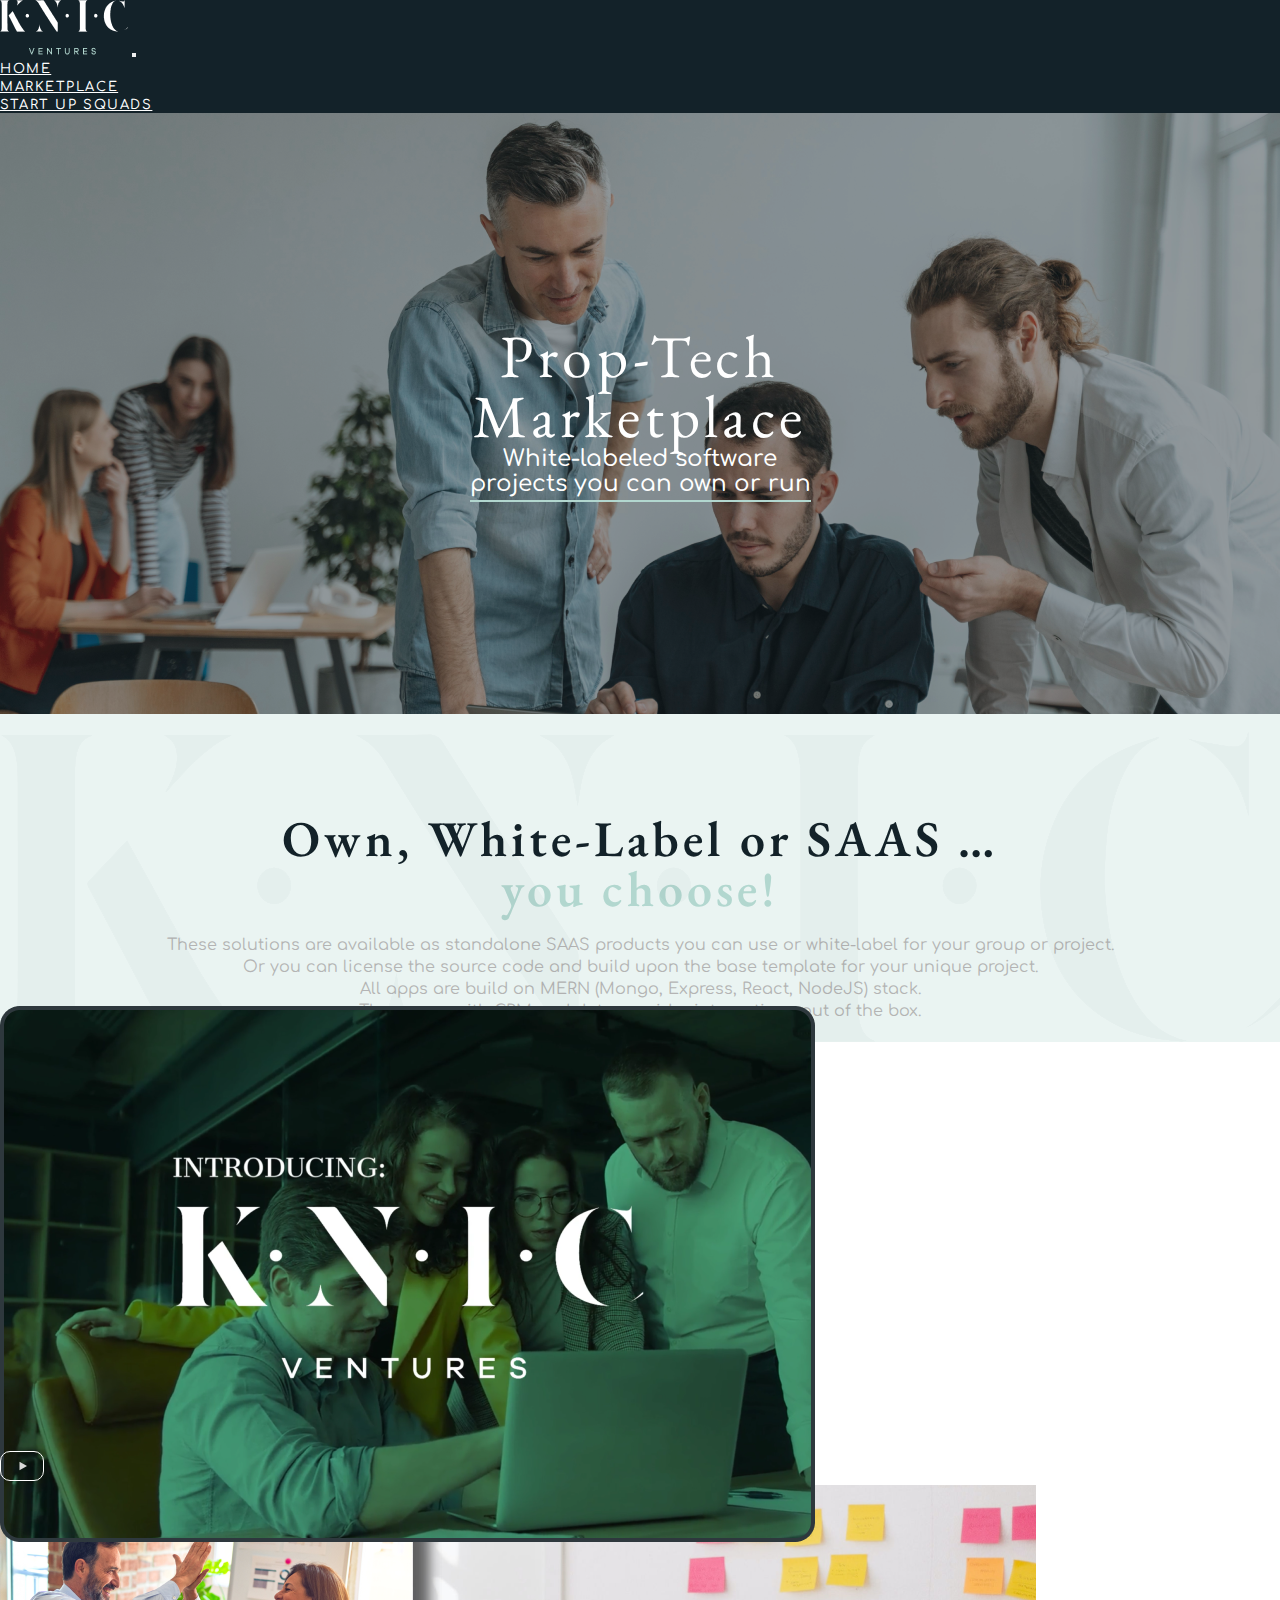
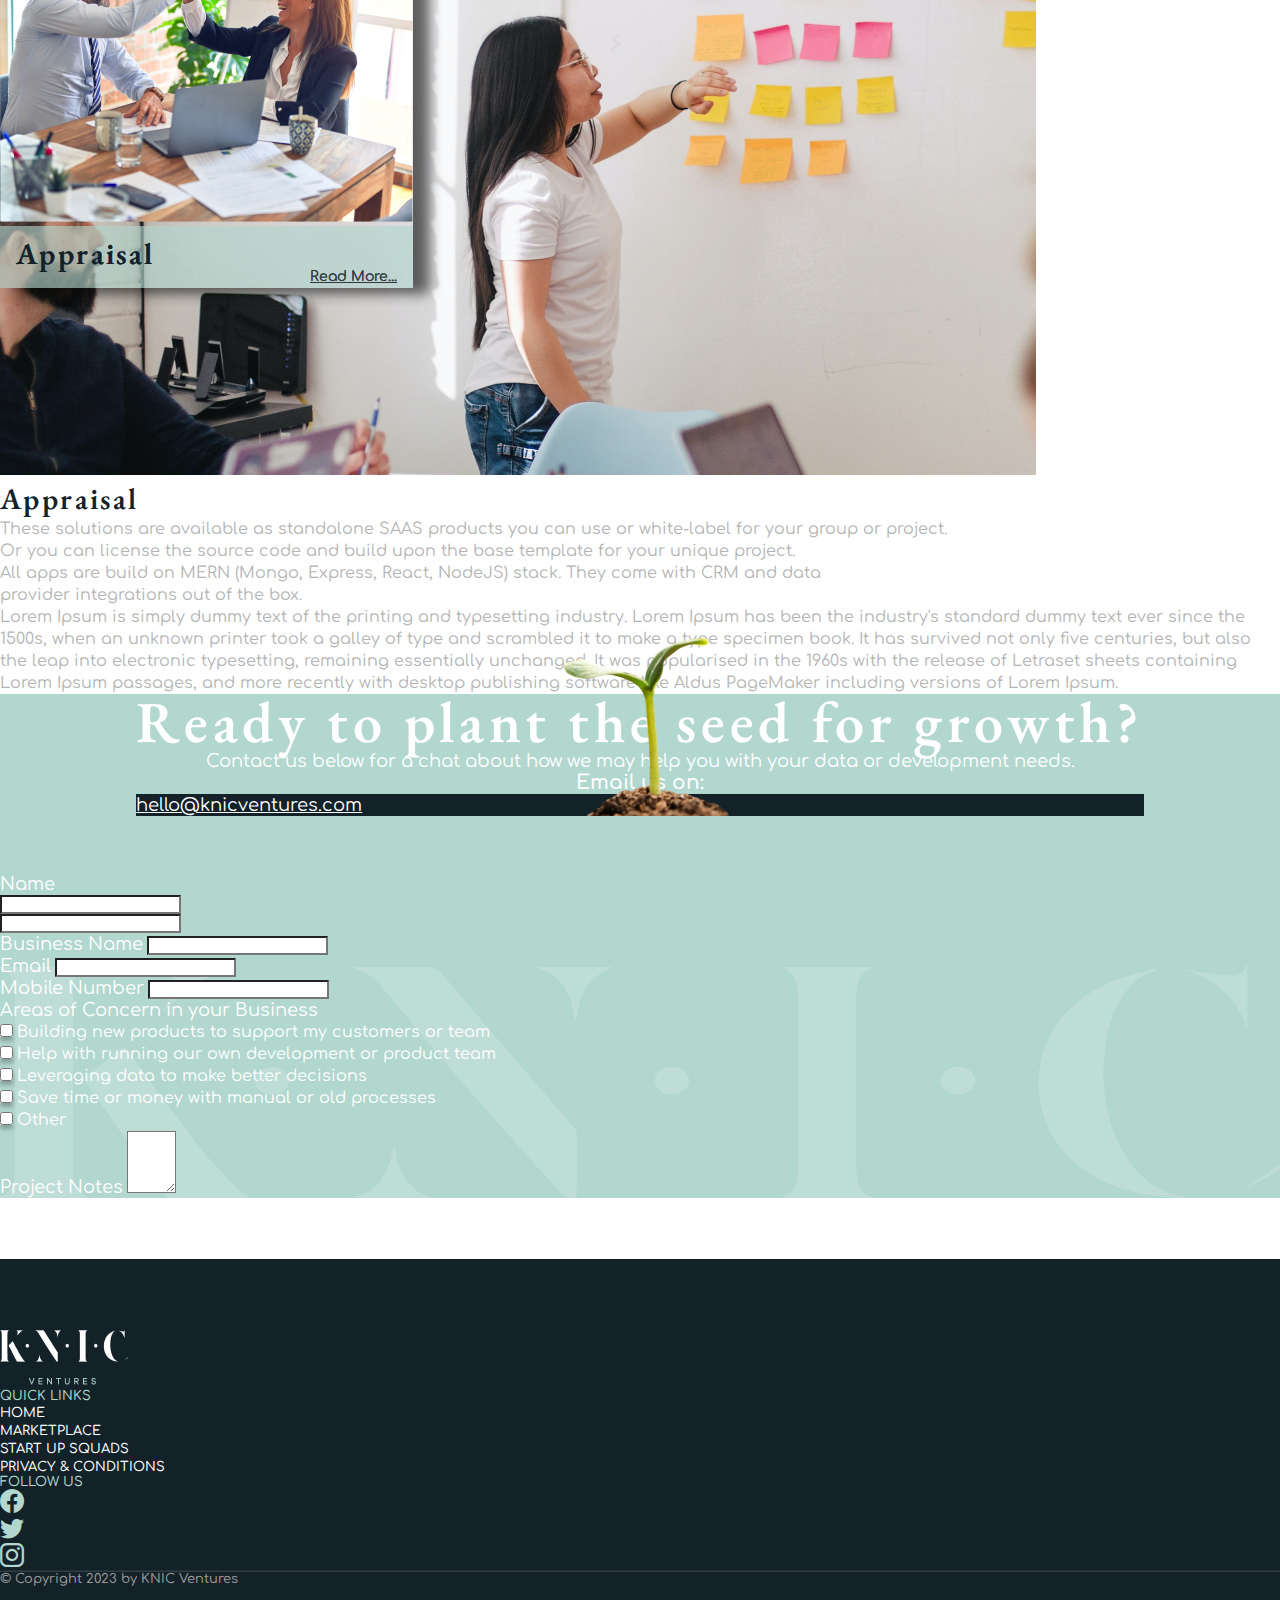
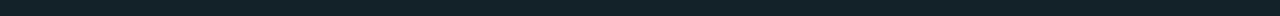
==== commit 0c43b59a: "Add files via upload" ====
--- a/index.html
+++ b/index.html
@@ -16,10 +16,10 @@
 
 <body>
     <!-------------------------- Navbar--------------- -->
-    <nav class="navbar navbar-expand-lg ">
+    <nav class="navbar navbar-expand-lg navbar-dark">
         <div class="container-fluid mx-md-3">
-            <a class="navbar-brand" href="index.html"><img src="assets/Logo.png" alt="Logo img"></a>
-            <button class="navbar-toggler" type="button" data-bs-toggle="collapse"
+            <a class="navbar-brand" href="index.html"><img src="assets/Logo.png" class="img-fluid" alt="Logo img"></a>
+            <button class="navbar-toggler shadow-none" type="button" data-bs-toggle="collapse"
                 data-bs-target="#navbarSupportedContent" aria-controls="navbarSupportedContent" aria-expanded="false"
                 aria-label="Toggle navigation">
                 <span class="navbar-toggler-icon"></span>
@@ -27,7 +27,7 @@
             <div class="collapse navbar-collapse" id="navbarSupportedContent">
                 <ul class="navbar-nav ms-auto mb-2 mb-lg-0">
                     <li class="nav-item">
-                        <a class="nav-link" aria-current="page" href="javascript:void(0)">HOME</a>
+                        <a class="nav-link" aria-current="page" href="#">HOME</a>
                     </li>
                     <li class="nav-item">
                         <a class="nav-link mx-lg-4" href="index.html">MARKETPLACE</a>
@@ -53,16 +53,16 @@
 
     <!-------------------------- Second Section--------------- -->
     <div class="container-fluid content_bg">
-        <div class="row">
-            <div class="second_section">
-                <div class="second_section_heading">
+        <div class="row justify-content-center">
+            <div class="second_section col-md-10 col-12 col-lg-6">
+                <div class="second_section_heading px-2 px-md-0">
                     <h2>Own, White-Label or SAAS … <br /><span>you choose!</span></h2>
                 </div>
-                <div class="second_section_info">
-                    <p>These solutions are available as standalone SAAS products you can use <br /> or white-label for
+                <div class="second_section_info mb-md-1 px-3 px-md-5">
+                    <p>These solutions are available as standalone SAAS products you can use or white-label for
                         your group
                         or project.</p>
-                    <p>Or you can license the source code and build upon the base template for <br /> your unique
+                    <p>Or you can license the source code and build upon the base template for your unique
                         project.</p>
                     <p>All apps are build on MERN (Mongo, Express, React, NodeJS) stack.</p>
                     <p>They come with CRM and data provider integrations out of the box.</p>
@@ -74,11 +74,11 @@
     <!-------------------------- Image Section--------------- -->
     <div class="container-fluid">
         <div class="row">
-            <div class="center_image text-center">
+            <div class="center_image text-center px-sm-5">
                 <img src="assets/introduction.png" class="img-fluid" alt="Introduction Image">
                 <div class="youtube">
                     <a href="javascript:void(0)">
-                        <img src="assets/youtube.svg" alt="youtube">
+                        <img src="assets/youtube.svg" class="img-fluid" alt="youtube">
                     </a>
                 </div>
             </div>
@@ -86,11 +86,28 @@
     </div>
 
     <!-------------------------- Card Section--------------- -->
-    <div class="container-fluid card_section d-flex align-items-center justify-content-center">
-        <div class="row ">
-            <div class="col-md-4 col-12">
+    <div class="container-fluid card_section d-flex align-items-center justify-content-center my-md-5 py-md-5 py-5">
+        <div class="row justify-content-center g-4">
+            <div class="col-md-4 col-10">
                 <div class="card rounded-0" data-bs-target="#exampleModalToggle" data-bs-toggle="modal">
-                    <img src="assets/card.png" class="card-img-top img-fluid rounded-0" alt="...">
+                    <img src="assets/card.png" class="card-img-top img-fluid rounded-0" alt="Card One">
+                    <div class="card-body">
+                        <h5 class="card-title">Appraisal</h5>
+                        <a href="javascript:void(0)" class="text-decoration-none">Read More...</a>
+                    </div>
+                    <div class="overlay">
+                        <div class="content_hover_card">
+                            <img src="assets/01.svg" class="img-fluid" alt="01">
+                            <h3>Appraisal</h3>
+                            <p>Capture Testimonials and ratings from your buyers and sellers automatically after the
+                                sale with SMS/Email forms sent directly.</p>
+                        </div>
+                    </div>
+                </div>
+            </div>
+            <div class="col-md-4 col-10">
+                <div class="card rounded-0" data-bs-target="#exampleModalToggle" data-bs-toggle="modal">
+                    <img src="assets/card.png" class="card-img-top img-fluid rounded-0" alt="Card Two">
                     <div class="card-body">
                         <h5 class="card-title">Appraisal</h5>
                         <a href="javascript:void(0)" class="text-decoration-none">Read More...</a>
@@ -105,9 +122,9 @@
                     </div>
                 </div>
             </div>
-            <div class="col-md-4 col-12">
+            <div class="col-md-4 col-10">
                 <div class="card rounded-0" data-bs-target="#exampleModalToggle" data-bs-toggle="modal">
-                    <img src="assets/card.png" class="card-img-top img-fluid rounded-0" alt="...">
+                    <img src="assets/card.png" class="card-img-top img-fluid rounded-0" alt="Card Two">
                     <div class="card-body">
                         <h5 class="card-title">Appraisal</h5>
                         <a href="javascript:void(0)" class="text-decoration-none">Read More...</a>
@@ -122,28 +139,11 @@
                     </div>
                 </div>
             </div>
-            <div class="col-md-4 col-12">
-                <div class="card rounded-0" data-bs-target="#exampleModalToggle" data-bs-toggle="modal">
-                    <img src="assets/card.png" class="card-img-top img-fluid rounded-0" alt="...">
-                    <div class="card-body">
-                        <h5 class="card-title">Appraisal</h5>
-                        <a href="javascript:void(0)" class="text-decoration-none">Read More...</a>
-                    </div>
-                    <div class="overlay">
-                        <div class="content_hover_card">
-                            <img src="assets/01.svg" alt="01">
-                            <h3>Appraisal</h3>
-                            <p>Capture Testimonials and ratings from your buyers and sellers automatically after the
-                                sale with SMS/Email forms sent directly.</p>
-                        </div>
-                    </div>
-                </div>
-            </div>
         </div>
         <!-------------------------- Card Modal Section--------------- -->
         <div class="modal fade rounded-0 " id="exampleModalToggle" aria-hidden="true"
             aria-labelledby="exampleModalToggleLabel" tabindex="-1">
-            <div class="modal-dialog modal-dialog-centered modal-xl">
+            <div class="modal-dialog modal-dialog-centered modal-lg">
                 <div class="modal-content rounded-0 ">
                     <div class="modal-header">
                         <img src="assets/card_popup_modal.png" class="img-fluid w-100" alt="Card popup image">
@@ -169,7 +169,8 @@
                             passages,
                             and more recently with desktop publishing software like Aldus PageMaker including versions
                             of
-                            Lorem Ipsum.</p>
+                            Lorem Ipsum.
+                        </p>
                     </div>
                 </div>
             </div>
@@ -180,99 +181,105 @@
     <div class="container-fluid contact">
         <div class="row">
             <!-- Contact info -->
-            <div class="col-md-6 text-center align-items-center justify-content-center d-flex tree_bottom">
-                <div class="contact_info">
-                    <h3>Ready to plant the seed for growth?</h3>
-                    <p class="mt-4">Contact us below for a chat about how we may help you with your <br /> data or
-                        development needs.
-                    </p>
-                    <h6 class="mt-1">Email us on:</h6>
-                    <div class="contact_email_btn">
-                        <a href="mailto:hello@knicventures.com" class="text-decoration-none">hello@knicventures.com</a>
+            <div class="col-md-12 col-lg-6 tree_bottom">
+                <div class="text-center align-items-center justify-content-center d-flex ">
+                    <div class="contact_info pt-5 pt-lg-0">
+                        <h3>Ready to plant the seed for growth?</h3>
+                        <p class="mt-4">Contact us below for a chat about how we may help you with your data or
+                            development needs.
+                        </p>
+                        <h6 class="mt-1">Email us on:</h6>
+                        <div class="contact_email_btn btn text-white rounded-0 border-none">
+                            <a href="javascript:void(0)"
+                                class="text-decoration-none btn rounded-0 border-none">hello@knicventures.com</a>
+                        </div>
                     </div>
                 </div>
             </div>
             <!-- Form -->
-            <div class="col-md-6 form_section d-flex justify-content-center">
-                <form style="width: 583px;">
-                    <!-- Name input -->
-                    <div class="row">
-                        <label class="form-label" for="name">Name</label>
-                        <div class="col-md-6 col-12">
-                            <div class="form-outline">
-                                <input type="text" name="fname" class="form-control" />
-                            </div>
-                        </div>
-                        <div class="col-md-6 col-12">
-                            <div class="form-outline">
-                                <input type="text" name="lname" class="form-control" />
-                            </div>
-                        </div>
-                    </div>
-
-                    <!-- Business Name input -->
-                    <div class="form-outline mt-3">
-                        <label class="form-label" for="Business_Name">Business Name</label>
-                        <input type="text" name="Business_Name" class="form-control" />
-                    </div>
-
-                    <!-- Email and Mobile input  -->
-                    <div class="row mt-3">
-                        <div class="col-6">
-                            <div class="form-outline">
-                                <label class="form-label" for="Email">Email</label>
-                                <input type="email" name="Email" class="form-control" />
-                            </div>
-                        </div>
-                        <div class="col-6">
-                            <div class="form-outline">
-                                <label class="form-label" for="number">Mobile Number</label>
-                                <input type="text" name="number" class="form-control" />
-                            </div>
-                        </div>
-                    </div>
-
-                    <!-- Checkbox -->
-                    <div class="checkbox_list mt-3">
-                        <h6>Areas of Concern in your Business</h6>
-                        <div class="form-check">
-                            <input class="form-check-input" type="checkbox" value="" id="flexCheckDefault">
-                            <label class="form-check-label" for="flexCheckDefault"> Building new products to support my
-                                customers or team
-                            </label>
-                        </div>
-                        <div class="form-check">
-                            <input class="form-check-input" type="checkbox" value="" id="2">
-                            <label class="form-check-label" for="2">
-                                Help with running our own development or product team
-                            </label>
-                        </div>
-                        <div class="form-check">
-                            <input class="form-check-input" type="checkbox" value="" id="3">
-                            <label class="form-check-label" for="3">
-                                Leveraging data to make better decisions
-                            </label>
-                        </div>
-                        <div class="form-check">
-                            <input class="form-check-input" type="checkbox" value="" id="4">
-                            <label class="form-check-label" for="4">
-                                Save time or money with manual or old processes
-                            </label>
-                        </div>
-                        <div class="form-check">
-                            <input class="form-check-input" type="checkbox" value="" id="5">
-                            <label class="form-check-label" for="5">
-                                Other
-                            </label>
-                        </div>
-                    </div>
-
-                    <!-- Project Notes textarea -->
-                    <div class="form-outline mt-3">
-                        <label class="form-label" for="project_notes">Project Notes</label>
-                        <textarea name="project_notes" cols="4" rows="4" class="form-control"></textarea>
-                    </div>
-                </form>
+            <div class="col-md-12 col-lg-6 ">
+                <div class="form_section d-flex justify-content-center">
+                    <form>
+                        <!-- Name input -->
+                        <div class="row">
+                            <label class="form-label" for="name">Name</label>
+                            <div class="col-6">
+                                <div class="form-outline">
+                                    <input type="text" name="fname" class="form-control" />
+                                </div>
+                            </div>
+                            <div class="col-6">
+                                <div class="form-outline">
+                                    <input type="text" name="lname" class="form-control" />
+                                </div>
+                            </div>
+                        </div>
+
+                        <!-- Business Name input -->
+                        <div class="form-outline mt-3">
+                            <label class="form-label" for="Business_Name">Business Name</label>
+                            <input type="text" name="Business_Name" class="form-control" />
+                        </div>
+
+                        <!-- Email and Mobile input  -->
+                        <div class="row mt-3">
+                            <div class="col-6">
+                                <div class="form-outline">
+                                    <label class="form-label" for="Email">Email</label>
+                                    <input type="email" name="Email" class="form-control" />
+                                </div>
+                            </div>
+                            <div class="col-6">
+                                <div class="form-outline">
+                                    <label class="form-label" for="number">Mobile Number</label>
+                                    <input type="text" name="number" class="form-control" />
+                                </div>
+                            </div>
+                        </div>
+
+                        <!-- Checkbox -->
+                        <div class="checkbox_list mt-3">
+                            <h6>Areas of Concern in your Business</h6>
+                            <div class="form-check">
+                                <input class="form-check-input" type="checkbox" value="" id="flexCheckDefault">
+                                <label class="form-check-label" for="flexCheckDefault"> Building new products to support
+                                    my
+                                    customers or team
+                                </label>
+                            </div>
+                            <div class="form-check">
+                                <input class="form-check-input" type="checkbox" value="" id="2">
+                                <label class="form-check-label" for="2">
+                                    Help with running our own development or product team
+                                </label>
+                            </div>
+                            <div class="form-check">
+                                <input class="form-check-input" type="checkbox" value="" id="3">
+                                <label class="form-check-label" for="3">
+                                    Leveraging data to make better decisions
+                                </label>
+                            </div>
+                            <div class="form-check">
+                                <input class="form-check-input" type="checkbox" value="" id="4">
+                                <label class="form-check-label" for="4">
+                                    Save time or money with manual or old processes
+                                </label>
+                            </div>
+                            <div class="form-check">
+                                <input class="form-check-input" type="checkbox" value="" id="5">
+                                <label class="form-check-label" for="5">
+                                    Other
+                                </label>
+                            </div>
+                        </div>
+
+                        <!-- Project Notes textarea -->
+                        <div class="form-outline mt-3">
+                            <label class="form-label" for="project_notes">Project Notes</label>
+                            <textarea name="project_notes" cols="4" rows="4" class="form-control"></textarea>
+                        </div>
+                    </form>
+                </div>
             </div>
         </div>
     </div>
@@ -280,25 +287,26 @@
     <!-------------------------- Footer Section--------------- -->
     <footer>
         <div class="container-fluid">
-            <div class="row">
+            <div class="row text-center text-md-start">
                 <div class="col-md-3 ms-md-3">
                     <img src="assets/Logo.png" alt="logo">
                 </div>
-                <div class="col-md-3 footer_link">
-                    <h5 class="mb-4">QUICK LINKS</h5>
+                <div class="col-md-3 footer_link mt-5 mt-md-0">
+                    <h5 class="mb-md-4">QUICK LINKS</h5>
                     <ul class="p-0">
                         <li class="mb-2"><a href="javascript:void(0)">HOME</a></li>
-                        <li class="mb-2"><a href="javascript:void(0)">MARKETPLACE</a></li>
-                        <li class="mb-2"><a href="javascript:void(0)">START UP SQUADS</a></li>
+                        <li class="mb-2"><a href="index.html">MARKETPLACE</a></li>
+                        <li class="mb-2"><a href="startupsquads.html">START UP SQUADS</a></li>
                         <li><a href="javascript:void(0)">PRIVACY & CONDITIONS</a></li>
                     </ul>
                 </div>
-                <div class="col-md-3 footer_social">
-                    <h5 class="mb-4">FOLLOW US</h5>
-                    <ul class="p-0 d-flex">
+                <div class="col-md-3 footer_social mt-4 mt-md-0">
+                    <h5 class="mb-md-4">FOLLOW US</h5>
+                    <ul class="p-0 d-flex justify-content-center justify-content-md-start">
                         <li><a href="javascript:void(0)"><i class="bi bi-facebook"></i></a></li>
                         <li class="mx-4"><a href="javascript:void(0)"><i class="bi bi-twitter"></i></a></li>
                         <li><a href="javascript:void(0)"><i class="bi bi-instagram"></i></a></li>
+                    </ul>
                 </div>
                 <div class="copyright text-center p-0">
                     <hr>
--- a/style.css
+++ b/style.css
@@ -11,7 +11,7 @@
   --white: #fff;
   --blue: #132229;
   --light: #b2d7cf;
-  --gray: var(--gray);
+  --gray: #B4B4B4;
   --Comfortaa: "Comfortaa", cursive;
   --EB_Garamond: "EB Garamond", serif;
 }
@@ -37,6 +37,29 @@
   border-bottom: 1px solid var(--light);
 }
 
+@media only screen and (max-width: 991px) {
+  .nav-item a {
+    text-align: center;
+    padding-bottom: 16px;
+  }
+
+  .tree_bottom::after {
+    display: none;
+  }
+
+  .work_icon {
+    margin-left: 55px !important;
+    position: relative;
+  }
+
+  .work_content_heading h3 {
+    font-size: 36px;
+    font-weight: 600;
+    line-height: 42px;
+    letter-spacing: 3px;
+  }
+}
+
 /*------------------ Hero Section------------------------- */
 .hero_img {
   position: relative;
@@ -44,9 +67,10 @@
   justify-content: center;
   align-items: center;
   height: 601px;
-  width: 100%;
+  max-width: 100%;
   background-image: url("assets/hero_img.png");
   background-size: cover;
+  background-position: center;
 }
 
 .hero_img::before,
@@ -89,8 +113,9 @@
 /*------------------ Content Section------------------------- */
 .content_bg {
   position: relative;
-  height: 467px;
-}
+  /* height: 467px; */
+}
+
 .content_bg::before {
   content: "";
   position: absolute;
@@ -101,6 +126,7 @@
   background: var(--light);
   opacity: 0.27;
 }
+
 .content_bg::after {
   content: "";
   position: absolute;
@@ -113,7 +139,7 @@
 }
 
 .second_section {
-  padding: 100px 0px 0px 0px;
+  padding-top: 100px;
   position: relative;
 }
 
@@ -137,10 +163,13 @@
   line-height: 50px;
   letter-spacing: 4px;
 }
+
 .second_section_info {
   padding: 20px;
 }
+
 .second_section_info p {
+  position: relative;
   color: var(--gray);
   text-align: center;
   font-family: var(--Comfortaa);
@@ -152,25 +181,24 @@
 
 /*------------------ Image Section------------------------- */
 .center_image {
-  margin-top: -56px !important;
-  z-index: 999;
-  position: relative;
-  width: 815px;
-  height: 536px;
-}
+  margin-top: -36px !important;
+  z-index: 1;
+  position: relative;
+  /* width: 815px; */
+  /* height: 536px; */
+}
+
+.center_image img {
+  height: 100%;
+}
+
 .center_image .youtube {
   margin-top: -95px;
 }
 
 /*------------------ Card Section------------------------- */
-.card_section {
-  margin-bottom: 163px;
-}
-
 .card {
-  margin-top: 94px;
-  width: 415px !important;
-  height: 411px !important;
+  /* margin-top: 94px; */
   border: none !important;
   box-shadow: 15px 5px 12px 0px rgba(0, 0, 0, 0.25);
   position: absolute;
@@ -265,6 +293,7 @@
 .modal-header {
   border-bottom: 0px !important;
 }
+
 .modal-xl {
   --bs-modal-width: 1091px !important;
 }
@@ -295,8 +324,7 @@
 /*------------------ Contact Section------------------------- */
 .contact {
   background: var(--light);
-  height: 728px;
-  display: flex;
+  /* display: flex; */
   position: relative;
 }
 
@@ -311,7 +339,12 @@
   background-size: contain;
 }
 
+.contact_info {
+  position: relative;
+}
+
 .contact_info h3 {
+  position: relative;
   color: var(--white);
   text-align: center;
   font-family: var(--EB_Garamond);
@@ -321,6 +354,7 @@
   line-height: 56px;
   letter-spacing: 4.64px;
 }
+
 .contact_info p {
   color: var(--white);
   text-align: center;
@@ -330,6 +364,7 @@
   font-weight: 400;
   line-height: 22px;
 }
+
 .contact_info h6 {
   color: var(--white);
   text-align: center;
@@ -339,11 +374,14 @@
   font-weight: 600;
   line-height: 22px !important;
 }
+
 .contact_email_btn {
-  background: var(--blue);
-  margin: 16px 117px !important;
-  padding: 16px 117px !important;
-}
+  background: var(--blue) !important;
+  /* padding: 16px 117px !important; */
+  border: none !important;
+
+}
+
 .contact_email_btn a {
   color: var(--white);
   text-align: center;
@@ -352,10 +390,14 @@
   font-style: normal;
   font-weight: 400;
   line-height: 22px;
+  border: none;
+
 }
 
 .tree_bottom {
   position: relative;
+  display: flex;
+  justify-content: center;
 }
 
 .tree_bottom::after {
@@ -370,9 +412,10 @@
 
 /* ----------contact section (form Part)-------------- */
 .form_section {
-  margin-top: 57px !important;
-  position: relative;
-}
+  margin: 57px 0px 61px 0px !important;
+  position: relative;
+}
+
 .form_section label,
 .checkbox_list h6 {
   color: var(--white);
@@ -391,12 +434,14 @@
   font-weight: 400;
   line-height: 22px;
 }
+
 .form-outline input,
 .form-outline textarea,
 .form-check-input {
   box-shadow: none !important;
   border-radius: 0px !important;
 }
+
 .form-check-input {
   box-shadow: 0px 4px 4px 0px rgba(0, 0, 0, 0.25) !important;
 }
@@ -405,13 +450,12 @@
 
 footer {
   background-color: var(--blue);
-  height: 278px;
   padding-top: 71px;
 }
 
 .footer_link h5,
 .footer_social h5 {
-  color: var(--gray);
+  color: var(--light);
   font-family: var(--Comfortaa);
   font-size: 13px;
   font-style: normal;
@@ -423,6 +467,7 @@
 .footer_social ul li {
   list-style: none !important;
 }
+
 .footer_link ul li a {
   text-decoration: none;
   color: var(--white);
@@ -432,6 +477,7 @@
   font-weight: 500;
   line-height: normal;
 }
+
 .footer_social ul li a i {
   color: #b2d7cf !important;
   font-size: 24px;
@@ -458,7 +504,7 @@
 }
 
 /* ---------------------------------------------
-Statup Squads css start
+Statup Squads Page css start
 ---------------------------------------------- */
 .startup_hero_img {
   position: relative;
@@ -469,10 +515,11 @@
   width: 100%;
   background-image: url("assets/startup/stratup_hero_img.png");
   background-size: cover;
+  background-position: center;
 }
 
 .out_sourcing {
-  height: 273px;
+  padding: 4rem 0rem;
 }
 
 .out_sourcing_heading h2 {
@@ -486,11 +533,11 @@
   letter-spacing: 4px;
   position: relative;
 }
+
 /* ------------------light box-------------------------------- */
 
 .light_box_bg {
-  width: 497px !important;
-  height: 383px !important;
+  /* height: 383px !important; */
   position: relative;
 }
 
@@ -514,7 +561,9 @@
   top: -36px;
   right: -22px;
 }
-.light_box_content {
+
+.light_box_content,
+.dark_box_content {
   margin-left: 48px;
 }
 
@@ -534,15 +583,17 @@
   color: #949595;
   font-family: var(--Comfortaa);
   font-size: 16px;
-  margin-bottom: 26px;
-  font-style: normal;
-  font-weight: 400;
-  line-height: 22px;
-}
+  padding-bottom: 26px;
+  font-style: normal;
+  font-weight: 400;
+  line-height: 22px;
+}
+
 .light_box_content ul {
   list-style: none;
   position: relative;
 }
+
 .light_box_content ul li::before {
   content: "•";
   font-size: 18px;
@@ -555,8 +606,7 @@
 
 /* ------------------dark box-------------------------------- */
 .dark_box_bg {
-  width: 497px !important;
-  height: 383px !important;
+  /* height: 383px !important; */
   position: relative;
   background-color: var(--blue);
 }
@@ -570,9 +620,6 @@
   top: -36px;
   right: -22px;
 }
-.dark_box_content {
-  margin-left: 48px;
-}
 
 .dark_box_content h5 {
   position: relative;
@@ -590,15 +637,17 @@
   color: var(--white);
   font-family: var(--Comfortaa);
   font-size: 16px;
-  margin-bottom: 26px;
-  font-style: normal;
-  font-weight: 400;
-  line-height: 22px;
-}
+  padding-bottom: 26px;
+  font-style: normal;
+  font-weight: 400;
+  line-height: 22px;
+}
+
 .dark_box_content ul {
   list-style: none;
   position: relative;
 }
+
 .dark_box_content ul li::before {
   content: "•";
   font-size: 18px;
@@ -608,6 +657,7 @@
   margin-left: -1em;
   display: inline-block;
 }
+
 .dark_box_btn .dark_box_btn_first,
 .dark_box_btn .dark_box_btn_second {
   margin-top: 20px;
@@ -642,7 +692,7 @@
 /* ----------Team section-------------- */
 .team_bg {
   width: 1339px !important;
-  height: 582px;
+  /* height: 582px; */
   background: rgba(178, 215, 207, 0.31);
 }
 
@@ -653,6 +703,7 @@
 .team_heading {
   padding: 49px 0px 0px 0px;
 }
+
 .team_heading h4 {
   color: var(--blue);
   text-align: center;
@@ -690,9 +741,13 @@
 
 /* ----------Work section-------------- */
 
-.work_heading {
+/* .work_heading {
   padding-top: 88px;
-}
+} */
+/* 
+.work_section {
+  padding-top: 67px;
+} */
 
 .work_heading h3 {
   color: var(--blue);
@@ -715,3 +770,483 @@
   line-height: 38px;
   letter-spacing: 2.8px;
 }
+
+.work_icon {
+  margin-left: 109px;
+  position: relative;
+}
+
+.work_icon::before {
+  content: "";
+  position: absolute;
+  width: 86px;
+  height: 84px;
+  border-radius: 50.5px;
+  opacity: 0.37;
+  z-index: -1;
+  top: -14px;
+  left: -36px;
+  background: #B2D7CF;
+}
+
+
+.work_content {
+  margin-left: 40px;
+}
+
+.work_content_heading h3 {
+  color: var(--blue);
+  font-family: var(--EB_Garamond);
+  font-size: 50px;
+  font-style: normal;
+  font-weight: 600;
+  line-height: 56px;
+  letter-spacing: 4px;
+}
+
+.work_content_heading hr {
+  width: 167px;
+  color: var(--light);
+  margin: 5px 0px 5px 28px !important;
+  border-width: 2px !important;
+}
+
+.work_content_info h5 {
+  color: var(--blue);
+  font-family: var(--EB_Garamond);
+  font-size: 35px;
+  font-style: normal;
+  font-weight: 600;
+  line-height: 38px;
+  letter-spacing: 2.8px;
+}
+
+.work_content_info p {
+  color: var(--gray);
+  font-family: var(--Comfortaa);
+  font-size: 16px;
+  font-style: normal;
+  font-weight: 400;
+  line-height: 22px;
+  margin: 0px !important;
+}
+
+.work_third_section_btn {
+  padding-top: 50px;
+}
+
+
+.work_third_section_btn a {
+  color: var(--blue);
+  text-align: center;
+  font-family: var(--Comfortaa);
+  font-size: 16px;
+  font-style: normal;
+  font-weight: 400;
+  line-height: 22px;
+  background-color: var(--light);
+  padding: 10px 55px;
+}
+
+/* ----------Pricing section-------------- */
+
+.pricing_bg {
+  /* width: 1206px !important; */
+  /* height: 582px; */
+  background: rgba(178, 215, 207, 0.31);
+  margin-bottom: 94px;
+}
+
+.pricing_content {
+  /* position: absolute; */
+  margin-top: 87px;
+  margin-left: 99px;
+}
+
+.pricing_heading h2 {
+  color: var(--blue);
+  font-family: var(--EB_Garamond);
+  font-size: 50px;
+  font-style: normal;
+  font-weight: 600;
+  line-height: 56px;
+  letter-spacing: 4px;
+}
+
+.pricing_ul h5 {
+  color: var(--blue);
+  font-family: var(--Comfortaa);
+  font-size: 20px;
+  font-style: normal;
+  font-weight: 400;
+  line-height: 22px;
+}
+
+.pricing_ul ul {
+  list-style: none;
+  padding-left: 1rem;
+  position: relative;
+}
+
+.pricing_ul ul li {
+  color: #949595;
+  font-family: var(--Comfortaa);
+  font-size: 16px;
+  font-style: normal;
+  font-weight: 400;
+  line-height: 22px;
+  margin-bottom: 10px;
+}
+
+
+
+.pricing_ul ul li::before {
+  content: "•";
+  font-size: 18px;
+  width: 10px !important;
+  height: 10px !important;
+  color: var(--light);
+  margin-left: -1em;
+  display: inline-block;
+}
+
+.left_square {
+  position: relative;
+}
+
+.left_square::before {
+  content: "";
+  position: absolute;
+  width: 45px;
+  height: 45px;
+  background-color: var(--blue);
+  top: 25px;
+  left: 35px;
+}
+
+.right_square {
+  position: relative;
+}
+
+.right_square::before {
+  content: "";
+  position: absolute;
+  width: 45px;
+  height: 45px;
+  background-color: var(--blue);
+  top: 18px;
+  right: 13px;
+}
+
+.right_big_square {
+  position: relative;
+}
+
+.right_big_square::before {
+  content: "";
+  position: absolute;
+  width: 70px;
+  height: 70px;
+  background-color: var(--blue);
+  top: 45px;
+  right: 62px;
+}
+
+.work_content_right_box {
+  position: absolute;
+  width: 338px;
+  height: 232px;
+  justify-content: center;
+  display: flex;
+  flex-direction: column;
+  align-items: center;
+  background-color: var(--blue);
+  right: -158px;
+  top: -443px;
+}
+
+
+.work_content_right_box h5 {
+  color: var(--white);
+  font-family: var(--EB_Garamond);
+  font-size: 60px;
+  font-style: normal;
+  font-weight: 600;
+  line-height: 34px;
+  letter-spacing: 4.8px;
+}
+
+.work_content_right_box p {
+  color: var(--white);
+  font-family: var(--Comfortaa);
+  font-size: 17px;
+  font-style: normal;
+  font-weight: 600;
+  line-height: 34px;
+  letter-spacing: 1.36px;
+}
+
+/* Responsive Design For Marketplace Page */
+@media only screen and (max-width: 420px) {
+  .content_hover_card {
+    position: absolute;
+    margin: 0px 18px;
+    color: var(--white);
+  }
+
+  .content_hover_card h3 {
+    color: var(--white);
+    font-family: var(--Comfortaa);
+    font-size: 24px;
+    font-style: normal;
+    font-weight: 400;
+    line-height: 22px;
+    margin: 10px 0px 15px 0px;
+  }
+
+  .content_hover_card p {
+    color: var(--white);
+    font-family: var(--Comfortaa);
+    font-size: 14px;
+    font-style: normal;
+    font-weight: 400;
+    line-height: 22px;
+  }
+
+  .form_section label,
+  .checkbox_list h6 {
+    font-size: 15px;
+    font-style: normal;
+    line-height: 22px;
+  }
+
+  .form-check label {
+    font-size: 14px !important;
+  }
+
+  .light_box_bg::after {
+    content: "";
+    position: absolute;
+    width: 50px !important;
+    height: 50px !important;
+    background-color: var(--blue);
+    top: -18px !important;
+    right: -11px !important;
+  }
+
+  .dark_box_bg::after {
+    content: "";
+    position: absolute;
+    width: 50px !important;
+    height: 50px !important;
+    background-color: var(--light);
+    top: -18px !important;
+    right: -11px !important;
+  }
+
+  .card_body .card_text {
+    font-size: 15px;
+    font-weight: 400;
+    line-height: 20px;
+  }
+}
+
+@media only screen and (max-width: 480px) {
+
+  /*------------------ Hero Section------------------------- */
+  .hero_content .hero_heading {
+    font-size: 48px;
+    font-style: normal;
+    font-weight: 400;
+    line-height: 48px;
+    letter-spacing: 3.8px;
+  }
+
+  .hero_content .hero_title {
+    font-size: 18px;
+    font-style: normal;
+    font-weight: 500;
+  }
+
+  /*------------------ Content Section------------------------- */
+  .second_section_heading h2,
+  .second_section_heading span {
+    font-size: 42px;
+    font-style: normal;
+    font-weight: 600;
+    line-height: 50px;
+    letter-spacing: 4px;
+  }
+
+  .second_section_info p {
+    font-size: 14px;
+    font-style: normal;
+    font-weight: 400;
+    line-height: 22px;
+  }
+
+  /*------------------ Card Section------------------------- */
+  .card-title {
+    font-size: 22px;
+    font-style: normal;
+    font-weight: 600;
+    line-height: 56px;
+    letter-spacing: 2.4px;
+    padding-left: 8px;
+    margin: 0px !important;
+  }
+
+  .card-body a {
+    font-size: 12px;
+    font-style: normal;
+    font-weight: 400;
+  }
+
+  .work_content {
+    margin-left: 0px;
+  }
+
+
+}
+
+@media only screen and (max-width: 767px) {
+
+  /*------------------ Second Section------------------------- */
+  .second_section {
+    padding-top: 48px;
+  }
+
+  /*------------------ Image Section------------------------- */
+  .center_image {
+    margin-top: -25px !important;
+  }
+
+  .center_image .youtube {
+    margin-top: -50px;
+  }
+
+  /*------------------ Contact Section------------------------- */
+  .contact_info h3 {
+    font-size: 42px;
+    font-style: normal;
+    font-weight: 600;
+    line-height: 42px;
+    letter-spacing: 3.64px;
+  }
+
+  .contact_info p {
+    font-size: 16px;
+    line-height: 20px;
+  }
+
+  .contact_info h6 {
+    font-size: 18px;
+    line-height: 20px !important;
+  }
+
+  .contact_email_btn a {
+    font-size: 16px;
+    font-style: normal;
+    font-weight: 400;
+    line-height: 20px;
+  }
+
+  .out_sourcing_heading h2 {
+    color: var(--blue);
+    text-align: center;
+    font-family: var(--EB_Garamond);
+    font-size: 36px !important;
+    font-style: normal;
+    font-weight: 600;
+    /* line-height: 48px; */
+    letter-spacing: 3px;
+    position: relative;
+  }
+
+  .work_icon {
+    display: none;
+  }
+
+  .work_heading h3 {
+    font-size: 46px;
+    font-weight: 600;
+    line-height: 48px;
+  }
+
+  .work_heading p {
+    font-size: 30px;
+    line-height: 34px;
+  }
+
+  .pricing_content {
+    /* position: absolute; */
+    margin-top: 25px;
+    margin-left: 25px;
+  }
+
+  .pricing_heading h2 {
+    font-size: 42px;
+    font-weight: 600;
+    line-height: 50px;
+    letter-spacing: 3px;
+  }
+
+  .pricing_ul h5 {
+    font-size: 18px;
+  }
+
+  .pricing_ul ul li {
+    font-size: 15px;
+    font-weight: 400;
+    line-height: 22px;
+  }
+
+  .team_heading h4 {
+    font-size: 38px;
+    line-height: 48px;
+    letter-spacing: 3px;
+  }
+
+  .card_body .card_title {
+    font-size: 28px;
+    line-height: 48px;
+    letter-spacing: 2.4px;
+  }
+}
+
+@media only screen and (max-width: 991px) {
+  .nav-item a {
+    text-align: center;
+    padding-bottom: 16px;
+  }
+
+  .tree_bottom::after {
+    display: none;
+  }
+
+  .work_icon {
+    margin-left: 55px;
+    position: relative;
+  }
+
+  .work_content_heading h3 {
+    font-size: 36px;
+    font-weight: 600;
+    line-height: 42px;
+    letter-spacing: 3px;
+  }
+
+  .work_content_info h5 {
+    font-size: 28px;
+    font-weight: 600;
+    line-height: 30px;
+  }
+
+  .work_content_info p {
+    font-size: 15px;
+  }
+
+  .work_third_section_btn a {
+    display: none;
+  }
+}